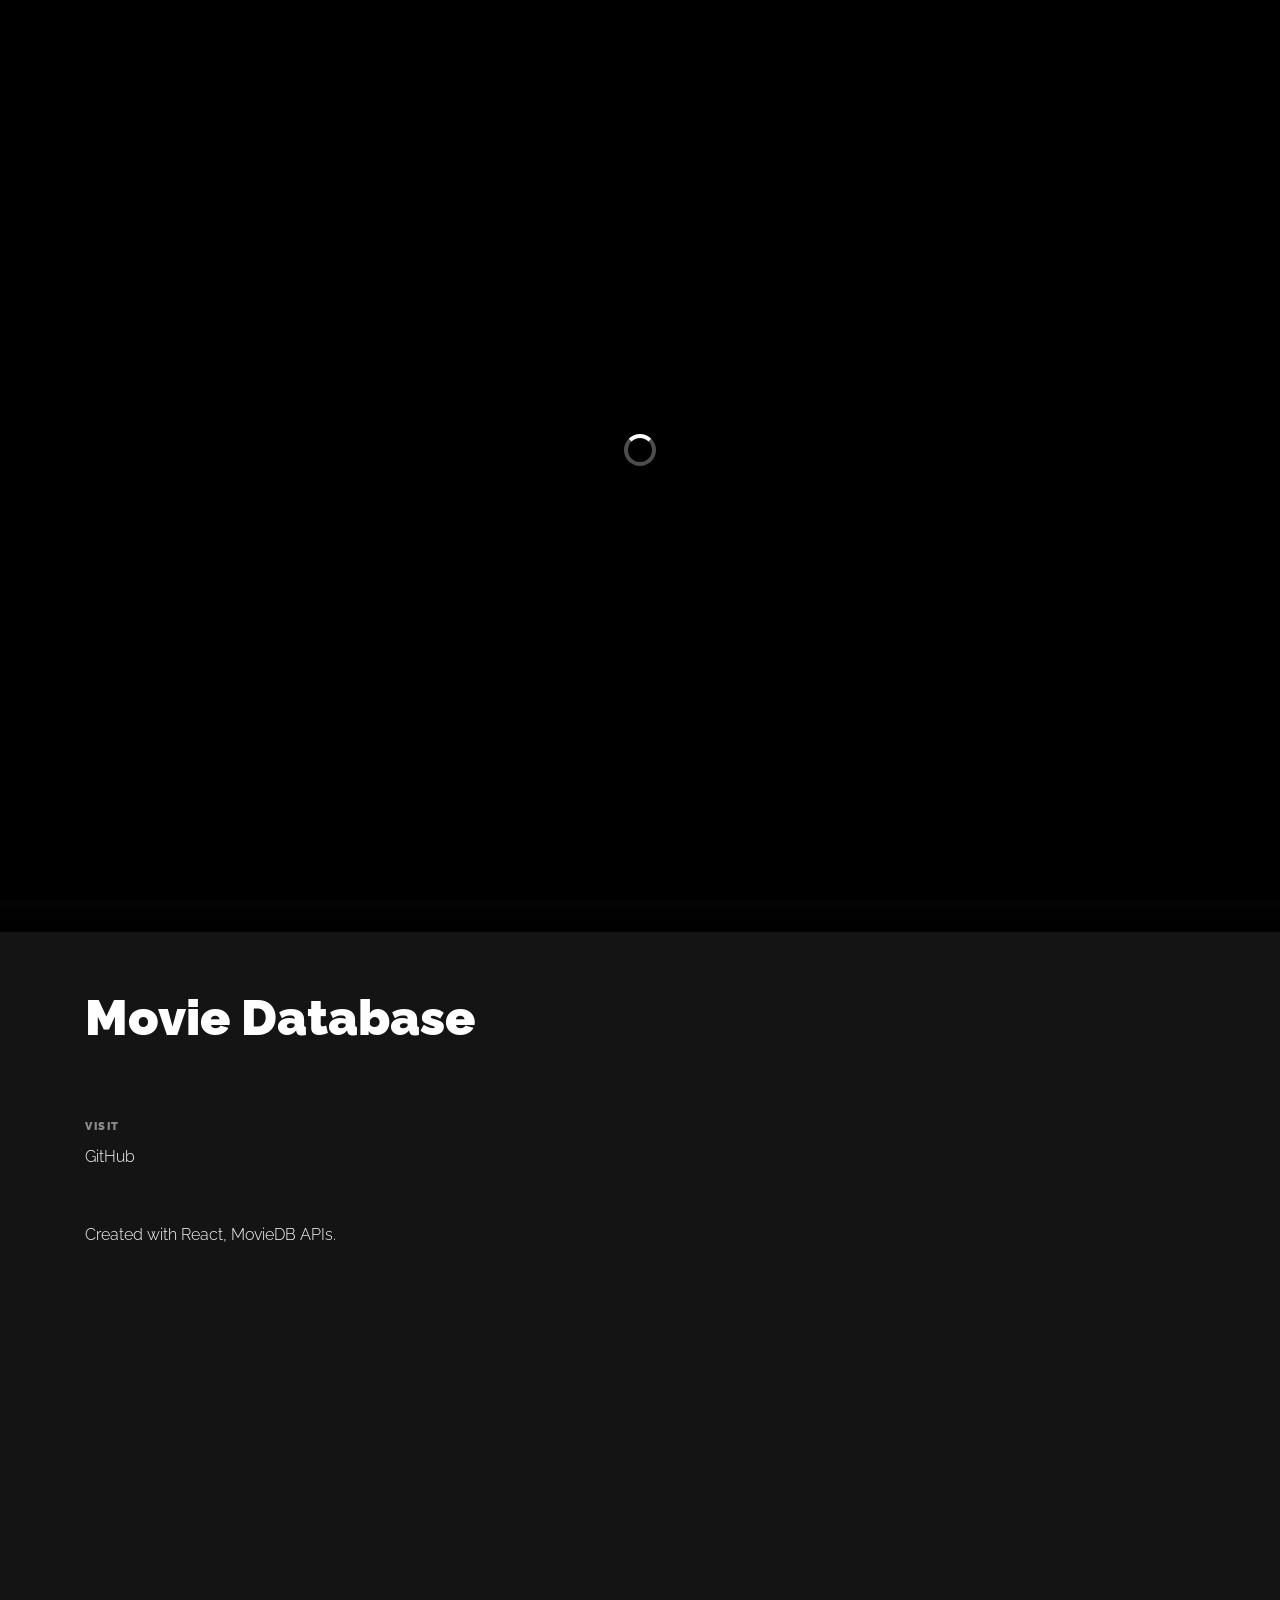
==== portfolio-single-1.html @ 12bcae2e "First commit" ====
<!DOCTYPE html>
<html lang="en">
  <head>
    <title>Portfolio</title>
    <meta charset="utf-8" />
    <meta
      name="viewport"
      content="width=device-width, initial-scale=1, shrink-to-fit=no"
    />

    <meta name="description" content=" " />
    <meta name="keywords" content="html, css, javascript, jquery" />
    <meta name="author" content="" />

    <link rel="stylesheet" href="css/vendor/icomoon/style.css" />
    <link rel="stylesheet" href="css/vendor/owl.carousel.min.css" />
    <link rel="stylesheet" href="css/vendor/aos.css" />
    <link rel="stylesheet" href="css/vendor/animate.min.css" />
    <link rel="stylesheet" href="css/vendor/bootstrap.min.css" />
    <link rel="stylesheet" href="css/vendor/jquery.fancybox.min.css" />

    <!-- Theme Style -->
    <link rel="stylesheet" href="css/style.css" />
  </head>

  <body data-spy="scroll" data-target=".site-nav-target" data-offset="200">
    <nav class="unslate_co--site-mobile-menu">
      <div class="close-wrap d-flex">
        <a href="#" class="d-flex ml-auto js-menu-toggle">
          <span class="close-label">Close</span>
          <div class="close-times">
            <span class="bar1"></span>
            <span class="bar2"></span>
          </div>
        </a>
      </div>
      <div class="site-mobile-inner"></div>
    </nav>

    <div class="unslate_co--site-wrap">
      <div class="unslate_co--site-inner">
        <nav class="unslate_co--site-nav site-nav-target">
          <div class="container">
            <div
              class="row align-items-center justify-content-between text-left"
            >
              <div class="col-md-5 text-right">
                <ul
                  class="site-nav-ul js-clone-nav text-left d-none d-lg-inline-block"
                >
                  <li class="has-children">
                    <a href="#home-section" class="nav-link">Home</a>
                  </li>
                  <li>
                    <a href="#portfolio-section" class="nav-link">Portfolio</a>
                  </li>
                </ul>
              </div>
              <div class="site-logo pos-absolute">
                <a href="index.html" class="unslate_co--site-logo"
                  >Mariam<span>.</span></a
                >
              </div>
              <div class="col-md-5 text-right text-lg-left">
                <ul
                  class="site-nav-ul js-clone-nav text-left d-none d-lg-inline-block"
                >
                  <li><a href="#about-section" class="nav-link">About</a></li>
                  <li>
                    <a href="#contact-section" class="nav-link">Contact</a>
                  </li>
                </ul>

                <ul
                  class="site-nav-ul-none-onepage text-right d-inline-block d-lg-none"
                >
                  <li><a href="#" class="js-menu-toggle">Menu</a></li>
                </ul>
              </div>
            </div>
          </div>
        </nav>
        <!-- END nav -->

        <div class="cover-v1 gradient-bottom-black jarallax">
          <div class="container">
            <div class="row align-items-center">
              <div class="col-md-10 mx-auto text-center">
                <h1 class="heading" data-aos="fade-up">Movie Database</h1>
                <h2
                  class="subheading"
                  data-aos="fade-up"
                  data-aos-delay="100"
                ></h2>
              </div>
            </div>
          </div>

          <!-- dov -->
          <a href="#portfolio-single-section" class="mouse-wrap smoothscroll">
            <span class="mouse">
              <span class="scroll"></span>
            </span>
            <span class="mouse-label">Scroll</span>
          </a>
        </div>
        <!-- END .cover-v1 -->

        <div class="container">
          <div
            class="portfolio-single-wrap unslate_co--section"
            id="portfolio-single-section"
          >
            <div class="portfolio-single-inner">
              <h2 class="heading-portfolio-single-h2">Movie Database</h2>

              <div class="row justify-content-between mb-5">
                <div class="col-12 mb-4">
                  <div class="owl-carousel single-slider">
                    <figure class="mb-4">
                      <img
                        src="images/movie-database (1).jpg"
                        alt="Image"
                        class="img-fluid"
                      />
                    </figure>
                    <figure class="mb-4">
                      <img
                        src="images/movie-database (2).jpg"
                        alt="Image"
                        class="img-fluid"
                      />
                    </figure>
                    <figure class="mb-4">
                      <img
                        src="images/movie-database (3).jpg"
                        alt="Image"
                        class="img-fluid"
                      />
                    </figure>
                    <figure class="mb-4">
                      <img
                        src="images/movie-database (4).jpg"
                        alt="Image"
                        class="img-fluid"
                      />
                    </figure>
                  </div>
                </div>
                <div class="col-12 mb-5">
                  <div class="row">
                    <div class="col-sm-6 col-md-6 col-lg-3">
                      <div class="detail-v1">
                        <span class="detail-label">Visit</span>
                        <span class="detail-val"
                          ><a
                            href="https://github.com/mariamnozadze/movie_database"
                            >GitHub</a
                          ></span
                        >
                      </div>
                    </div>
                  </div>
                </div>
                <div class="col-md-6 pr-md-5">
                  <p>Created with React, MovieDB APIs.</p>
                </div>
              </div>
            </div>
          </div>
        </div>
      </div>
    </div>

    <!-- Loader -->
    <div id="unslate_co--overlayer"></div>
    <div class="site-loader-wrap">
      <div class="site-loader"></div>
    </div>

    <script src="js/scripts-dist.js"></script>
    <script src="js/main.js"></script>
  </body>
</html>
---- css/vendor/icomoon/style.css ----
@font-face {
  font-family: 'icomoon';
  src:  url('fonts/icomoon.eot?10si43');
  src:  url('fonts/icomoon.eot?10si43#iefix') format('embedded-opentype'),
    url('fonts/icomoon.ttf?10si43') format('truetype'),
    url('fonts/icomoon.woff?10si43') format('woff'),
    url('fonts/icomoon.svg?10si43#icomoon') format('svg');
  font-weight: normal;
  font-style: normal;
}

[class^="icon-"], [class*=" icon-"] {
  /* use !important to prevent issues with browser extensions that change fonts */
  font-family: 'icomoon' !important;
  speak: none;
  font-style: normal;
  font-weight: normal;
  font-variant: normal;
  text-transform: none;
  line-height: 1;

  /* Better Font Rendering =========== */
  -webkit-font-smoothing: antialiased;
  -moz-osx-font-smoothing: grayscale;
}

.icon-asterisk:before {
  content: "\f069";
}
.icon-plus:before {
  content: "\f067";
}
.icon-question:before {
  content: "\f128";
}
.icon-minus:before {
  content: "\f068";
}
.icon-glass:before {
  content: "\f000";
}
.icon-music:before {
  content: "\f001";
}
.icon-search:before {
  content: "\f002";
}
.icon-envelope-o:before {
  content: "\f003";
}
.icon-heart:before {
  content: "\f004";
}
.icon-star:before {
  content: "\f005";
}
.icon-star-o:before {
  content: "\f006";
}
.icon-user:before {
  content: "\f007";
}
.icon-film:before {
  content: "\f008";
}
.icon-th-large:before {
  content: "\f009";
}
.icon-th:before {
  content: "\f00a";
}
.icon-th-list:before {
  content: "\f00b";
}
.icon-check:before {
  content: "\f00c";
}
.icon-close:before {
  content: "\f00d";
}
.icon-remove:before {
  content: "\f00d";
}
.icon-times:before {
  content: "\f00d";
}
.icon-search-plus:before {
  content: "\f00e";
}
.icon-search-minus:before {
  content: "\f010";
}
.icon-power-off:before {
  content: "\f011";
}
.icon-signal:before {
  content: "\f012";
}
.icon-cog:before {
  content: "\f013";
}
.icon-gear:before {
  content: "\f013";
}
.icon-trash-o:before {
  content: "\f014";
}
.icon-home:before {
  content: "\f015";
}
.icon-file-o:before {
  content: "\f016";
}
.icon-clock-o:before {
  content: "\f017";
}
.icon-road:before {
  content: "\f018";
}
.icon-download:before {
  content: "\f019";
}
.icon-arrow-circle-o-down:before {
  content: "\f01a";
}
.icon-arrow-circle-o-up:before {
  content: "\f01b";
}
.icon-inbox:before {
  content: "\f01c";
}
.icon-play-circle-o:before {
  content: "\f01d";
}
.icon-repeat:before {
  content: "\f01e";
}
.icon-rotate-right:before {
  content: "\f01e";
}
.icon-refresh:before {
  content: "\f021";
}
.icon-list-alt:before {
  content: "\f022";
}
.icon-lock:before {
  content: "\f023";
}
.icon-flag:before {
  content: "\f024";
}
.icon-headphones:before {
  content: "\f025";
}
.icon-volume-off:before {
  content: "\f026";
}
.icon-volume-down:before {
  content: "\f027";
}
.icon-volume-up:before {
  content: "\f028";
}
.icon-qrcode:before {
  content: "\f029";
}
.icon-barcode:before {
  content: "\f02a";
}
.icon-tag:before {
  content: "\f02b";
}
.icon-tags:before {
  content: "\f02c";
}
.icon-book:before {
  content: "\f02d";
}
.icon-bookmark:before {
  content: "\f02e";
}
.icon-print:before {
  content: "\f02f";
}
.icon-camera:before {
  content: "\f030";
}
.icon-font:before {
  content: "\f031";
}
.icon-bold:before {
  content: "\f032";
}
.icon-italic:before {
  content: "\f033";
}
.icon-text-height:before {
  content: "\f034";
}
.icon-text-width:before {
  content: "\f035";
}
.icon-align-left:before {
  content: "\f036";
}
.icon-align-center:before {
  content: "\f037";
}
.icon-align-right:before {
  content: "\f038";
}
.icon-align-justify:before {
  content: "\f039";
}
.icon-list:before {
  content: "\f03a";
}
.icon-dedent:before {
  content: "\f03b";
}
.icon-outdent:before {
  content: "\f03b";
}
.icon-indent:before {
  content: "\f03c";
}
.icon-video-camera:before {
  content: "\f03d";
}
.icon-image:before {
  content: "\f03e";
}
.icon-photo:before {
  content: "\f03e";
}
.icon-picture-o:before {
  content: "\f03e";
}
.icon-pencil:before {
  content: "\f040";
}
.icon-map-marker:before {
  content: "\f041";
}
.icon-adjust:before {
  content: "\f042";
}
.icon-tint:before {
  content: "\f043";
}
.icon-edit:before {
  content: "\f044";
}
.icon-pencil-square-o:before {
  content: "\f044";
}
.icon-share-square-o:before {
  content: "\f045";
}
.icon-check-square-o:before {
  content: "\f046";
}
.icon-arrows:before {
  content: "\f047";
}
.icon-step-backward:before {
  content: "\f048";
}
.icon-fast-backward:before {
  content: "\f049";
}
.icon-backward:before {
  content: "\f04a";
}
.icon-play:before {
  content: "\f04b";
}
.icon-pause:before {
  content: "\f04c";
}
.icon-stop:before {
  content: "\f04d";
}
.icon-forward:before {
  content: "\f04e";
}
.icon-fast-forward:before {
  content: "\f050";
}
.icon-step-forward:before {
  content: "\f051";
}
.icon-eject:before {
  content: "\f052";
}
.icon-chevron-left:before {
  content: "\f053";
}
.icon-chevron-right:before {
  content: "\f054";
}
.icon-plus-circle:before {
  content: "\f055";
}
.icon-minus-circle:before {
  content: "\f056";
}
.icon-times-circle:before {
  content: "\f057";
}
.icon-check-circle:before {
  content: "\f058";
}
.icon-question-circle:before {
  content: "\f059";
}
.icon-info-circle:before {
  content: "\f05a";
}
.icon-crosshairs:before {
  content: "\f05b";
}
.icon-times-circle-o:before {
  content: "\f05c";
}
.icon-check-circle-o:before {
  content: "\f05d";
}
.icon-ban:before {
  content: "\f05e";
}
.icon-arrow-left:before {
  content: "\f060";
}
.icon-arrow-right:before {
  content: "\f061";
}
.icon-arrow-up:before {
  content: "\f062";
}
.icon-arrow-down:before {
  content: "\f063";
}
.icon-mail-forward:before {
  content: "\f064";
}
.icon-share:before {
  content: "\f064";
}
.icon-expand:before {
  content: "\f065";
}
.icon-compress:before {
  content: "\f066";
}
.icon-exclamation-circle:before {
  content: "\f06a";
}
.icon-gift:before {
  content: "\f06b";
}
.icon-leaf:before {
  content: "\f06c";
}
.icon-fire:before {
  content: "\f06d";
}
.icon-eye:before {
  content: "\f06e";
}
.icon-eye-slash:before {
  content: "\f070";
}
.icon-exclamation-triangle:before {
  content: "\f071";
}
.icon-warning:before {
  content: "\f071";
}
.icon-plane:before {
  content: "\f072";
}
.icon-calendar:before {
  content: "\f073";
}
.icon-random:before {
  content: "\f074";
}
.icon-comment:before {
  content: "\f075";
}
.icon-magnet:before {
  content: "\f076";
}
.icon-chevron-up:before {
  content: "\f077";
}
.icon-chevron-down:before {
  content: "\f078";
}
.icon-retweet:before {
  content: "\f079";
}
.icon-shopping-cart:before {
  content: "\f07a";
}
.icon-folder:before {
  content: "\f07b";
}
.icon-folder-open:before {
  content: "\f07c";
}
.icon-arrows-v:before {
  content: "\f07d";
}
.icon-arrows-h:before {
  content: "\f07e";
}
.icon-bar-chart:before {
  content: "\f080";
}
.icon-bar-chart-o:before {
  content: "\f080";
}
.icon-twitter-square:before {
  content: "\f081";
}
.icon-facebook-square:before {
  content: "\f082";
}
.icon-camera-retro:before {
  content: "\f083";
}
.icon-key:before {
  content: "\f084";
}
.icon-cogs:before {
  content: "\f085";
}
.icon-gears:before {
  content: "\f085";
}
.icon-comments:before {
  content: "\f086";
}
.icon-thumbs-o-up:before {
  content: "\f087";
}
.icon-thumbs-o-down:before {
  content: "\f088";
}
.icon-star-half:before {
  content: "\f089";
}
.icon-heart-o:before {
  content: "\f08a";
}
.icon-sign-out:before {
  content: "\f08b";
}
.icon-linkedin-square:before {
  content: "\f08c";
}
.icon-thumb-tack:before {
  content: "\f08d";
}
.icon-external-link:before {
  content: "\f08e";
}
.icon-sign-in:before {
  content: "\f090";
}
.icon-trophy:before {
  content: "\f091";
}
.icon-github-square:before {
  content: "\f092";
}
.icon-upload:before {
  content: "\f093";
}
.icon-lemon-o:before {
  content: "\f094";
}
.icon-phone:before {
  content: "\f095";
}
.icon-square-o:before {
  content: "\f096";
}
.icon-bookmark-o:before {
  content: "\f097";
}
.icon-phone-square:before {
  content: "\f098";
}
.icon-twitter:before {
  content: "\f099";
}
.icon-facebook:before {
  content: "\f09a";
}
.icon-facebook-f:before {
  content: "\f09a";
}
.icon-github:before {
  content: "\f09b";
}
.icon-unlock:before {
  content: "\f09c";
}
.icon-credit-card:before {
  content: "\f09d";
}
.icon-feed:before {
  content: "\f09e";
}
.icon-rss:before {
  content: "\f09e";
}
.icon-hdd-o:before {
  content: "\f0a0";
}
.icon-bullhorn:before {
  content: "\f0a1";
}
.icon-bell-o:before {
  content: "\f0a2";
}
.icon-certificate:before {
  content: "\f0a3";
}
.icon-hand-o-right:before {
  content: "\f0a4";
}
.icon-hand-o-left:before {
  content: "\f0a5";
}
.icon-hand-o-up:before {
  content: "\f0a6";
}
.icon-hand-o-down:before {
  content: "\f0a7";
}
.icon-arrow-circle-left:before {
  content: "\f0a8";
}
.icon-arrow-circle-right:before {
  content: "\f0a9";
}
.icon-arrow-circle-up:before {
  content: "\f0aa";
}
.icon-arrow-circle-down:before {
  content: "\f0ab";
}
.icon-globe:before {
  content: "\f0ac";
}
.icon-wrench:before {
  content: "\f0ad";
}
.icon-tasks:before {
  content: "\f0ae";
}
.icon-filter:before {
  content: "\f0b0";
}
.icon-briefcase:before {
  content: "\f0b1";
}
.icon-arrows-alt:before {
  content: "\f0b2";
}
.icon-group:before {
  content: "\f0c0";
}
.icon-users:before {
  content: "\f0c0";
}
.icon-chain:before {
  content: "\f0c1";
}
.icon-link:before {
  content: "\f0c1";
}
.icon-cloud:before {
  content: "\f0c2";
}
.icon-flask:before {
  content: "\f0c3";
}
.icon-cut:before {
  content: "\f0c4";
}
.icon-scissors:before {
  content: "\f0c4";
}
.icon-copy:before {
  content: "\f0c5";
}
.icon-files-o:before {
  content: "\f0c5";
}
.icon-paperclip:before {
  content: "\f0c6";
}
.icon-floppy-o:before {
  content: "\f0c7";
}
.icon-save:before {
  content: "\f0c7";
}
.icon-square:before {
  content: "\f0c8";
}
.icon-bars:before {
  content: "\f0c9";
}
.icon-navicon:before {
  content: "\f0c9";
}
.icon-reorder:before {
  content: "\f0c9";
}
.icon-list-ul:before {
  content: "\f0ca";
}
.icon-list-ol:before {
  content: "\f0cb";
}
.icon-strikethrough:before {
  content: "\f0cc";
}
.icon-underline:before {
  content: "\f0cd";
}
.icon-table:before {
  content: "\f0ce";
}
.icon-magic:before {
  content: "\f0d0";
}
.icon-truck:before {
  content: "\f0d1";
}
.icon-pinterest:before {
  content: "\f0d2";
}
.icon-pinterest-square:before {
  content: "\f0d3";
}
.icon-google-plus-square:before {
  content: "\f0d4";
}
.icon-google-plus:before {
  content: "\f0d5";
}
.icon-money:before {
  content: "\f0d6";
}
.icon-caret-down:before {
  content: "\f0d7";
}
.icon-caret-up:before {
  content: "\f0d8";
}
.icon-caret-left:before {
  content: "\f0d9";
}
.icon-caret-right:before {
  content: "\f0da";
}
.icon-columns:before {
  content: "\f0db";
}
.icon-sort:before {
  content: "\f0dc";
}
.icon-unsorted:before {
  content: "\f0dc";
}
.icon-sort-desc:before {
  content: "\f0dd";
}
.icon-sort-down:before {
  content: "\f0dd";
}
.icon-sort-asc:before {
  content: "\f0de";
}
.icon-sort-up:before {
  content: "\f0de";
}
.icon-envelope:before {
  content: "\f0e0";
}
.icon-linkedin:before {
  content: "\f0e1";
}
.icon-rotate-left:before {
  content: "\f0e2";
}
.icon-undo:before {
  content: "\f0e2";
}
.icon-gavel:before {
  content: "\f0e3";
}
.icon-legal:before {
  content: "\f0e3";
}
.icon-dashboard:before {
  content: "\f0e4";
}
.icon-tachometer:before {
  content: "\f0e4";
}
.icon-comment-o:before {
  content: "\f0e5";
}
.icon-comments-o:before {
  content: "\f0e6";
}
.icon-bolt:before {
  content: "\f0e7";
}
.icon-flash:before {
  content: "\f0e7";
}
.icon-sitemap:before {
  content: "\f0e8";
}
.icon-umbrella:before {
  content: "\f0e9";
}
.icon-clipboard:before {
  content: "\f0ea";
}
.icon-paste:before {
  content: "\f0ea";
}
.icon-lightbulb-o:before {
  content: "\f0eb";
}
.icon-exchange:before {
  content: "\f0ec";
}
.icon-cloud-download:before {
  content: "\f0ed";
}
.icon-cloud-upload:before {
  content: "\f0ee";
}
.icon-user-md:before {
  content: "\f0f0";
}
.icon-stethoscope:before {
  content: "\f0f1";
}
.icon-suitcase:before {
  content: "\f0f2";
}
.icon-bell:before {
  content: "\f0f3";
}
.icon-coffee:before {
  content: "\f0f4";
}
.icon-cutlery:before {
  content: "\f0f5";
}
.icon-file-text-o:before {
  content: "\f0f6";
}
.icon-building-o:before {
  content: "\f0f7";
}
.icon-hospital-o:before {
  content: "\f0f8";
}
.icon-ambulance:before {
  content: "\f0f9";
}
.icon-medkit:before {
  content: "\f0fa";
}
.icon-fighter-jet:before {
  content: "\f0fb";
}
.icon-beer:before {
  content: "\f0fc";
}
.icon-h-square:before {
  content: "\f0fd";
}
.icon-plus-square:before {
  content: "\f0fe";
}
.icon-angle-double-left:before {
  content: "\f100";
}
.icon-angle-double-right:before {
  content: "\f101";
}
.icon-angle-double-up:before {
  content: "\f102";
}
.icon-angle-double-down:before {
  content: "\f103";
}
.icon-angle-left:before {
  content: "\f104";
}
.icon-angle-right:before {
  content: "\f105";
}
.icon-angle-up:before {
  content: "\f106";
}
.icon-angle-down:before {
  content: "\f107";
}
.icon-desktop:before {
  content: "\f108";
}
.icon-laptop:before {
  content: "\f109";
}
.icon-tablet:before {
  content: "\f10a";
}
.icon-mobile:before {
  content: "\f10b";
}
.icon-mobile-phone:before {
  content: "\f10b";
}
.icon-circle-o:before {
  content: "\f10c";
}
.icon-quote-left:before {
  content: "\f10d";
}
.icon-quote-right:before {
  content: "\f10e";
}
.icon-spinner:before {
  content: "\f110";
}
.icon-circle:before {
  content: "\f111";
}
.icon-mail-reply:before {
  content: "\f112";
}
.icon-reply:before {
  content: "\f112";
}
.icon-github-alt:before {
  content: "\f113";
}
.icon-folder-o:before {
  content: "\f114";
}
.icon-folder-open-o:before {
  content: "\f115";
}
.icon-smile-o:before {
  content: "\f118";
}
.icon-frown-o:before {
  content: "\f119";
}
.icon-meh-o:before {
  content: "\f11a";
}
.icon-gamepad:before {
  content: "\f11b";
}
.icon-keyboard-o:before {
  content: "\f11c";
}
.icon-flag-o:before {
  content: "\f11d";
}
.icon-flag-checkered:before {
  content: "\f11e";
}
.icon-terminal:before {
  content: "\f120";
}
.icon-code:before {
  content: "\f121";
}
.icon-mail-reply-all:before {
  content: "\f122";
}
.icon-reply-all:before {
  content: "\f122";
}
.icon-star-half-empty:before {
  content: "\f123";
}
.icon-star-half-full:before {
  content: "\f123";
}
.icon-star-half-o:before {
  content: "\f123";
}
.icon-location-arrow:before {
  content: "\f124";
}
.icon-crop:before {
  content: "\f125";
}
.icon-code-fork:before {
  content: "\f126";
}
.icon-chain-broken:before {
  content: "\f127";
}
.icon-unlink:before {
  content: "\f127";
}
.icon-info:before {
  content: "\f129";
}
.icon-exclamation:before {
  content: "\f12a";
}
.icon-superscript:before {
  content: "\f12b";
}
.icon-subscript:before {
  content: "\f12c";
}
.icon-eraser:before {
  content: "\f12d";
}
.icon-puzzle-piece:before {
  content: "\f12e";
}
.icon-microphone:before {
  content: "\f130";
}
.icon-microphone-slash:before {
  content: "\f131";
}
.icon-shield:before {
  content: "\f132";
}
.icon-calendar-o:before {
  content: "\f133";
}
.icon-fire-extinguisher:before {
  content: "\f134";
}
.icon-rocket:before {
  content: "\f135";
}
.icon-maxcdn:before {
  content: "\f136";
}
.icon-chevron-circle-left:before {
  content: "\f137";
}
.icon-chevron-circle-right:before {
  content: "\f138";
}
.icon-chevron-circle-up:before {
  content: "\f139";
}
.icon-chevron-circle-down:before {
  content: "\f13a";
}
.icon-html5:before {
  content: "\f13b";
}
.icon-css3:before {
  content: "\f13c";
}
.icon-anchor:before {
  content: "\f13d";
}
.icon-unlock-alt:before {
  content: "\f13e";
}
.icon-bullseye:before {
  content: "\f140";
}
.icon-ellipsis-h:before {
  content: "\f141";
}
.icon-ellipsis-v:before {
  content: "\f142";
}
.icon-rss-square:before {
  content: "\f143";
}
.icon-play-circle:before {
  content: "\f144";
}
.icon-ticket:before {
  content: "\f145";
}
.icon-minus-square:before {
  content: "\f146";
}
.icon-minus-square-o:before {
  content: "\f147";
}
.icon-level-up:before {
  content: "\f148";
}
.icon-level-down:before {
  content: "\f149";
}
.icon-check-square:before {
  content: "\f14a";
}
.icon-pencil-square:before {
  content: "\f14b";
}
.icon-external-link-square:before {
  content: "\f14c";
}
.icon-share-square:before {
  content: "\f14d";
}
.icon-compass:before {
  content: "\f14e";
}
.icon-caret-square-o-down:before {
  content: "\f150";
}
.icon-toggle-down:before {
  content: "\f150";
}
.icon-caret-square-o-up:before {
  content: "\f151";
}
.icon-toggle-up:before {
  content: "\f151";
}
.icon-caret-square-o-right:before {
  content: "\f152";
}
.icon-toggle-right:before {
  content: "\f152";
}
.icon-eur:before {
  content: "\f153";
}
.icon-euro:before {
  content: "\f153";
}
.icon-gbp:before {
  content: "\f154";
}
.icon-dollar:before {
  content: "\f155";
}
.icon-usd:before {
  content: "\f155";
}
.icon-inr:before {
  content: "\f156";
}
.icon-rupee:before {
  content: "\f156";
}
.icon-cny:before {
  content: "\f157";
}
.icon-jpy:before {
  content: "\f157";
}
.icon-rmb:before {
  content: "\f157";
}
.icon-yen:before {
  content: "\f157";
}
.icon-rouble:before {
  content: "\f158";
}
.icon-rub:before {
  content: "\f158";
}
.icon-ruble:before {
  content: "\f158";
}
.icon-krw:before {
  content: "\f159";
}
.icon-won:before {
  content: "\f159";
}
.icon-bitcoin:before {
  content: "\f15a";
}
.icon-btc:before {
  content: "\f15a";
}
.icon-file:before {
  content: "\f15b";
}
.icon-file-text:before {
  content: "\f15c";
}
.icon-sort-alpha-asc:before {
  content: "\f15d";
}
.icon-sort-alpha-desc:before {
  content: "\f15e";
}
.icon-sort-amount-asc:before {
  content: "\f160";
}
.icon-sort-amount-desc:before {
  content: "\f161";
}
.icon-sort-numeric-asc:before {
  content: "\f162";
}
.icon-sort-numeric-desc:before {
  content: "\f163";
}
.icon-thumbs-up:before {
  content: "\f164";
}
.icon-thumbs-down:before {
  content: "\f165";
}
.icon-youtube-square:before {
  content: "\f166";
}
.icon-youtube:before {
  content: "\f167";
}
.icon-xing:before {
  content: "\f168";
}
.icon-xing-square:before {
  content: "\f169";
}
.icon-youtube-play:before {
  content: "\f16a";
}
.icon-dropbox:before {
  content: "\f16b";
}
.icon-stack-overflow:before {
  content: "\f16c";
}
.icon-instagram:before {
  content: "\f16d";
}
.icon-flickr:before {
  content: "\f16e";
}
.icon-adn:before {
  content: "\f170";
}
.icon-bitbucket:before {
  content: "\f171";
}
.icon-bitbucket-square:before {
  content: "\f172";
}
.icon-tumblr:before {
  content: "\f173";
}
.icon-tumblr-square:before {
  content: "\f174";
}
.icon-long-arrow-down:before {
  content: "\f175";
}
.icon-long-arrow-up:before {
  content: "\f176";
}
.icon-long-arrow-left:before {
  content: "\f177";
}
.icon-long-arrow-right:before {
  content: "\f178";
}
.icon-apple:before {
  content: "\f179";
}
.icon-windows:before {
  content: "\f17a";
}
.icon-android:before {
  content: "\f17b";
}
.icon-linux:before {
  content: "\f17c";
}
.icon-dribbble:before {
  content: "\f17d";
}
.icon-skype:before {
  content: "\f17e";
}
.icon-foursquare:before {
  content: "\f180";
}
.icon-trello:before {
  content: "\f181";
}
.icon-female:before {
  content: "\f182";
}
.icon-male:before {
  content: "\f183";
}
.icon-gittip:before {
  content: "\f184";
}
.icon-gratipay:before {
  content: "\f184";
}
.icon-sun-o:before {
  content: "\f185";
}
.icon-moon-o:before {
  content: "\f186";
}
.icon-archive:before {
  content: "\f187";
}
.icon-bug:before {
  content: "\f188";
}
.icon-vk:before {
  content: "\f189";
}
.icon-weibo:before {
  content: "\f18a";
}
.icon-renren:before {
  content: "\f18b";
}
.icon-pagelines:before {
  content: "\f18c";
}
.icon-stack-exchange:before {
  content: "\f18d";
}
.icon-arrow-circle-o-right:before {
  content: "\f18e";
}
.icon-arrow-circle-o-left:before {
  content: "\f190";
}
.icon-caret-square-o-left:before {
  content: "\f191";
}
.icon-toggle-left:before {
  content: "\f191";
}
.icon-dot-circle-o:before {
  content: "\f192";
}
.icon-wheelchair:before {
  content: "\f193";
}
.icon-vimeo-square:before {
  content: "\f194";
}
.icon-try:before {
  content: "\f195";
}
.icon-turkish-lira:before {
  content: "\f195";
}
.icon-plus-square-o:before {
  content: "\f196";
}
.icon-space-shuttle:before {
  content: "\f197";
}
.icon-slack:before {
  content: "\f198";
}
.icon-envelope-square:before {
  content: "\f199";
}
.icon-wordpress:before {
  content: "\f19a";
}
.icon-openid:before {
  content: "\f19b";
}
.icon-bank:before {
  content: "\f19c";
}
.icon-institution:before {
  content: "\f19c";
}
.icon-university:before {
  content: "\f19c";
}
.icon-graduation-cap:before {
  content: "\f19d";
}
.icon-mortar-board:before {
  content: "\f19d";
}
.icon-yahoo:before {
  content: "\f19e";
}
.icon-google:before {
  content: "\f1a0";
}
.icon-reddit:before {
  content: "\f1a1";
}
.icon-reddit-square:before {
  content: "\f1a2";
}
.icon-stumbleupon-circle:before {
  content: "\f1a3";
}
.icon-stumbleupon:before {
  content: "\f1a4";
}
.icon-delicious:before {
  content: "\f1a5";
}
.icon-digg:before {
  content: "\f1a6";
}
.icon-pied-piper-pp:before {
  content: "\f1a7";
}
.icon-pied-piper-alt:before {
  content: "\f1a8";
}
.icon-drupal:before {
  content: "\f1a9";
}
.icon-joomla:before {
  content: "\f1aa";
}
.icon-language:before {
  content: "\f1ab";
}
.icon-fax:before {
  content: "\f1ac";
}
.icon-building:before {
  content: "\f1ad";
}
.icon-child:before {
  content: "\f1ae";
}
.icon-paw:before {
  content: "\f1b0";
}
.icon-spoon:before {
  content: "\f1b1";
}
.icon-cube:before {
  content: "\f1b2";
}
.icon-cubes:before {
  content: "\f1b3";
}
.icon-behance:before {
  content: "\f1b4";
}
.icon-behance-square:before {
  content: "\f1b5";
}
.icon-steam:before {
  content: "\f1b6";
}
.icon-steam-square:before {
  content: "\f1b7";
}
.icon-recycle:before {
  content: "\f1b8";
}
.icon-automobile:before {
  content: "\f1b9";
}
.icon-car:before {
  content: "\f1b9";
}
.icon-cab:before {
  content: "\f1ba";
}
.icon-taxi:before {
  content: "\f1ba";
}
.icon-tree:before {
  content: "\f1bb";
}
.icon-spotify:before {
  content: "\f1bc";
}
.icon-deviantart:before {
  content: "\f1bd";
}
.icon-soundcloud:before {
  content: "\f1be";
}
.icon-database:before {
  content: "\f1c0";
}
.icon-file-pdf-o:before {
  content: "\f1c1";
}
.icon-file-word-o:before {
  content: "\f1c2";
}
.icon-file-excel-o:before {
  content: "\f1c3";
}
.icon-file-powerpoint-o:before {
  content: "\f1c4";
}
.icon-file-image-o:before {
  content: "\f1c5";
}
.icon-file-photo-o:before {
  content: "\f1c5";
}
.icon-file-picture-o:before {
  content: "\f1c5";
}
.icon-file-archive-o:before {
  content: "\f1c6";
}
.icon-file-zip-o:before {
  content: "\f1c6";
}
.icon-file-audio-o:before {
  content: "\f1c7";
}
.icon-file-sound-o:before {
  content: "\f1c7";
}
.icon-file-movie-o:before {
  content: "\f1c8";
}
.icon-file-video-o:before {
  content: "\f1c8";
}
.icon-file-code-o:before {
  content: "\f1c9";
}
.icon-vine:before {
  content: "\f1ca";
}
.icon-codepen:before {
  content: "\f1cb";
}
.icon-jsfiddle:before {
  content: "\f1cc";
}
.icon-life-bouy:before {
  content: "\f1cd";
}
.icon-life-buoy:before {
  content: "\f1cd";
}
.icon-life-ring:before {
  content: "\f1cd";
}
.icon-life-saver:before {
  content: "\f1cd";
}
.icon-support:before {
  content: "\f1cd";
}
.icon-circle-o-notch:before {
  content: "\f1ce";
}
.icon-ra:before {
  content: "\f1d0";
}
.icon-rebel:before {
  content: "\f1d0";
}
.icon-resistance:before {
  content: "\f1d0";
}
.icon-empire:before {
  content: "\f1d1";
}
.icon-ge:before {
  content: "\f1d1";
}
.icon-git-square:before {
  content: "\f1d2";
}
.icon-git:before {
  content: "\f1d3";
}
.icon-hacker-news:before {
  content: "\f1d4";
}
.icon-y-combinator-square:before {
  content: "\f1d4";
}
.icon-yc-square:before {
  content: "\f1d4";
}
.icon-tencent-weibo:before {
  content: "\f1d5";
}
.icon-qq:before {
  content: "\f1d6";
}
.icon-wechat:before {
  content: "\f1d7";
}
.icon-weixin:before {
  content: "\f1d7";
}
.icon-paper-plane:before {
  content: "\f1d8";
}
.icon-send:before {
  content: "\f1d8";
}
.icon-paper-plane-o:before {
  content: "\f1d9";
}
.icon-send-o:before {
  content: "\f1d9";
}
.icon-history:before {
  content: "\f1da";
}
.icon-circle-thin:before {
  content: "\f1db";
}
.icon-header:before {
  content: "\f1dc";
}
.icon-paragraph:before {
  content: "\f1dd";
}
.icon-sliders:before {
  content: "\f1de";
}
.icon-share-alt:before {
  content: "\f1e0";
}
.icon-share-alt-square:before {
  content: "\f1e1";
}
.icon-bomb:before {
  content: "\f1e2";
}
.icon-futbol-o:before {
  content: "\f1e3";
}
.icon-soccer-ball-o:before {
  content: "\f1e3";
}
.icon-tty:before {
  content: "\f1e4";
}
.icon-binoculars:before {
  content: "\f1e5";
}
.icon-plug:before {
  content: "\f1e6";
}
.icon-slideshare:before {
  content: "\f1e7";
}
.icon-twitch:before {
  content: "\f1e8";
}
.icon-yelp:before {
  content: "\f1e9";
}
.icon-newspaper-o:before {
  content: "\f1ea";
}
.icon-wifi:before {
  content: "\f1eb";
}
.icon-calculator:before {
  content: "\f1ec";
}
.icon-paypal:before {
  content: "\f1ed";
}
.icon-google-wallet:before {
  content: "\f1ee";
}
.icon-cc-visa:before {
  content: "\f1f0";
}
.icon-cc-mastercard:before {
  content: "\f1f1";
}
.icon-cc-discover:before {
  content: "\f1f2";
}
.icon-cc-amex:before {
  content: "\f1f3";
}
.icon-cc-paypal:before {
  content: "\f1f4";
}
.icon-cc-stripe:before {
  content: "\f1f5";
}
.icon-bell-slash:before {
  content: "\f1f6";
}
.icon-bell-slash-o:before {
  content: "\f1f7";
}
.icon-trash:before {
  content: "\f1f8";
}
.icon-copyright:before {
  content: "\f1f9";
}
.icon-at:before {
  content: "\f1fa";
}
.icon-eyedropper:before {
  content: "\f1fb";
}
.icon-paint-brush:before {
  content: "\f1fc";
}
.icon-birthday-cake:before {
  content: "\f1fd";
}
.icon-area-chart:before {
  content: "\f1fe";
}
.icon-pie-chart:before {
  content: "\f200";
}
.icon-line-chart:before {
  content: "\f201";
}
.icon-lastfm:before {
  content: "\f202";
}
.icon-lastfm-square:before {
  content: "\f203";
}
.icon-toggle-off:before {
  content: "\f204";
}
.icon-toggle-on:before {
  content: "\f205";
}
.icon-bicycle:before {
  content: "\f206";
}
.icon-bus:before {
  content: "\f207";
}
.icon-ioxhost:before {
  content: "\f208";
}
.icon-angellist:before {
  content: "\f209";
}
.icon-cc:before {
  content: "\f20a";
}
.icon-ils:before {
  content: "\f20b";
}
.icon-shekel:before {
  content: "\f20b";
}
.icon-sheqel:before {
  content: "\f20b";
}
.icon-meanpath:before {
  content: "\f20c";
}
.icon-buysellads:before {
  content: "\f20d";
}
.icon-connectdevelop:before {
  content: "\f20e";
}
.icon-dashcube:before {
  content: "\f210";
}
.icon-forumbee:before {
  content: "\f211";
}
.icon-leanpub:before {
  content: "\f212";
}
.icon-sellsy:before {
  content: "\f213";
}
.icon-shirtsinbulk:before {
  content: "\f214";
}
.icon-simplybuilt:before {
  content: "\f215";
}
.icon-skyatlas:before {
  content: "\f216";
}
.icon-cart-plus:before {
  content: "\f217";
}
.icon-cart-arrow-down:before {
  content: "\f218";
}
.icon-diamond:before {
  content: "\f219";
}
.icon-ship:before {
  content: "\f21a";
}
.icon-user-secret:before {
  content: "\f21b";
}
.icon-motorcycle:before {
  content: "\f21c";
}
.icon-street-view:before {
  content: "\f21d";
}
.icon-heartbeat:before {
  content: "\f21e";
}
.icon-venus:before {
  content: "\f221";
}
.icon-mars:before {
  content: "\f222";
}
.icon-mercury:before {
  content: "\f223";
}
.icon-intersex:before {
  content: "\f224";
}
.icon-transgender:before {
  content: "\f224";
}
.icon-transgender-alt:before {
  content: "\f225";
}
.icon-venus-double:before {
  content: "\f226";
}
.icon-mars-double:before {
  content: "\f227";
}
.icon-venus-mars:before {
  content: "\f228";
}
.icon-mars-stroke:before {
  content: "\f229";
}
.icon-mars-stroke-v:before {
  content: "\f22a";
}
.icon-mars-stroke-h:before {
  content: "\f22b";
}
.icon-neuter:before {
  content: "\f22c";
}
.icon-genderless:before {
  content: "\f22d";
}
.icon-facebook-official:before {
  content: "\f230";
}
.icon-pinterest-p:before {
  content: "\f231";
}
.icon-whatsapp:before {
  content: "\f232";
}
.icon-server:before {
  content: "\f233";
}
.icon-user-plus:before {
  content: "\f234";
}
.icon-user-times:before {
  content: "\f235";
}
.icon-bed:before {
  content: "\f236";
}
.icon-hotel:before {
  content: "\f236";
}
.icon-viacoin:before {
  content: "\f237";
}
.icon-train:before {
  content: "\f238";
}
.icon-subway:before {
  content: "\f239";
}
.icon-medium:before {
  content: "\f23a";
}
.icon-y-combinator:before {
  content: "\f23b";
}
.icon-yc:before {
  content: "\f23b";
}
.icon-optin-monster:before {
  content: "\f23c";
}
.icon-opencart:before {
  content: "\f23d";
}
.icon-expeditedssl:before {
  content: "\f23e";
}
.icon-battery:before {
  content: "\f240";
}
.icon-battery-4:before {
  content: "\f240";
}
.icon-battery-full:before {
  content: "\f240";
}
.icon-battery-3:before {
  content: "\f241";
}
.icon-battery-three-quarters:before {
  content: "\f241";
}
.icon-battery-2:before {
  content: "\f242";
}
.icon-battery-half:before {
  content: "\f242";
}
.icon-battery-1:before {
  content: "\f243";
}
.icon-battery-quarter:before {
  content: "\f243";
}
.icon-battery-0:before {
  content: "\f244";
}
.icon-battery-empty:before {
  content: "\f244";
}
.icon-mouse-pointer:before {
  content: "\f245";
}
.icon-i-cursor:before {
  content: "\f246";
}
.icon-object-group:before {
  content: "\f247";
}
.icon-object-ungroup:before {
  content: "\f248";
}
.icon-sticky-note:before {
  content: "\f249";
}
.icon-sticky-note-o:before {
  content: "\f24a";
}
.icon-cc-jcb:before {
  content: "\f24b";
}
.icon-cc-diners-club:before {
  content: "\f24c";
}
.icon-clone:before {
  content: "\f24d";
}
.icon-balance-scale:before {
  content: "\f24e";
}
.icon-hourglass-o:before {
  content: "\f250";
}
.icon-hourglass-1:before {
  content: "\f251";
}
.icon-hourglass-start:before {
  content: "\f251";
}
.icon-hourglass-2:before {
  content: "\f252";
}
.icon-hourglass-half:before {
  content: "\f252";
}
.icon-hourglass-3:before {
  content: "\f253";
}
.icon-hourglass-end:before {
  content: "\f253";
}
.icon-hourglass:before {
  content: "\f254";
}
.icon-hand-grab-o:before {
  content: "\f255";
}
.icon-hand-rock-o:before {
  content: "\f255";
}
.icon-hand-paper-o:before {
  content: "\f256";
}
.icon-hand-stop-o:before {
  content: "\f256";
}
.icon-hand-scissors-o:before {
  content: "\f257";
}
.icon-hand-lizard-o:before {
  content: "\f258";
}
.icon-hand-spock-o:before {
  content: "\f259";
}
.icon-hand-pointer-o:before {
  content: "\f25a";
}
.icon-hand-peace-o:before {
  content: "\f25b";
}
.icon-trademark:before {
  content: "\f25c";
}
.icon-registered:before {
  content: "\f25d";
}
.icon-creative-commons:before {
  content: "\f25e";
}
.icon-gg:before {
  content: "\f260";
}
.icon-gg-circle:before {
  content: "\f261";
}
.icon-tripadvisor:before {
  content: "\f262";
}
.icon-odnoklassniki:before {
  content: "\f263";
}
.icon-odnoklassniki-square:before {
  content: "\f264";
}
.icon-get-pocket:before {
  content: "\f265";
}
.icon-wikipedia-w:before {
  content: "\f266";
}
.icon-safari:before {
  content: "\f267";
}
.icon-chrome:before {
  content: "\f268";
}
.icon-firefox:before {
  content: "\f269";
}
.icon-opera:before {
  content: "\f26a";
}
.icon-internet-explorer:before {
  content: "\f26b";
}
.icon-television:before {
  content: "\f26c";
}
.icon-tv:before {
  content: "\f26c";
}
.icon-contao:before {
  content: "\f26d";
}
.icon-500px:before {
  content: "\f26e";
}
.icon-amazon:before {
  content: "\f270";
}
.icon-calendar-plus-o:before {
  content: "\f271";
}
.icon-calendar-minus-o:before {
  content: "\f272";
}
.icon-calendar-times-o:before {
  content: "\f273";
}
.icon-calendar-check-o:before {
  content: "\f274";
}
.icon-industry:before {
  content: "\f275";
}
.icon-map-pin:before {
  content: "\f276";
}
.icon-map-signs:before {
  content: "\f277";
}
.icon-map-o:before {
  content: "\f278";
}
.icon-map:before {
  content: "\f279";
}
.icon-commenting:before {
  content: "\f27a";
}
.icon-commenting-o:before {
  content: "\f27b";
}
.icon-houzz:before {
  content: "\f27c";
}
.icon-vimeo:before {
  content: "\f27d";
}
.icon-black-tie:before {
  content: "\f27e";
}
.icon-fonticons:before {
  content: "\f280";
}
.icon-reddit-alien:before {
  content: "\f281";
}
.icon-edge:before {
  content: "\f282";
}
.icon-credit-card-alt:before {
  content: "\f283";
}
.icon-codiepie:before {
  content: "\f284";
}
.icon-modx:before {
  content: "\f285";
}
.icon-fort-awesome:before {
  content: "\f286";
}
.icon-usb:before {
  content: "\f287";
}
.icon-product-hunt:before {
  content: "\f288";
}
.icon-mixcloud:before {
  content: "\f289";
}
.icon-scribd:before {
  content: "\f28a";
}
.icon-pause-circle:before {
  content: "\f28b";
}
.icon-pause-circle-o:before {
  content: "\f28c";
}
.icon-stop-circle:before {
  content: "\f28d";
}
.icon-stop-circle-o:before {
  content: "\f28e";
}
.icon-shopping-bag:before {
  content: "\f290";
}
.icon-shopping-basket:before {
  content: "\f291";
}
.icon-hashtag:before {
  content: "\f292";
}
.icon-bluetooth:before {
  content: "\f293";
}
.icon-bluetooth-b:before {
  content: "\f294";
}
.icon-percent:before {
  content: "\f295";
}
.icon-gitlab:before {
  content: "\f296";
}
.icon-wpbeginner:before {
  content: "\f297";
}
.icon-wpforms:before {
  content: "\f298";
}
.icon-envira:before {
  content: "\f299";
}
.icon-universal-access:before {
  content: "\f29a";
}
.icon-wheelchair-alt:before {
  content: "\f29b";
}
.icon-question-circle-o:before {
  content: "\f29c";
}
.icon-blind:before {
  content: "\f29d";
}
.icon-audio-description:before {
  content: "\f29e";
}
.icon-volume-control-phone:before {
  content: "\f2a0";
}
.icon-braille:before {
  content: "\f2a1";
}
.icon-assistive-listening-systems:before {
  content: "\f2a2";
}
.icon-american-sign-language-interpreting:before {
  content: "\f2a3";
}
.icon-asl-interpreting:before {
  content: "\f2a3";
}
.icon-deaf:before {
  content: "\f2a4";
}
.icon-deafness:before {
  content: "\f2a4";
}
.icon-hard-of-hearing:before {
  content: "\f2a4";
}
.icon-glide:before {
  content: "\f2a5";
}
.icon-glide-g:before {
  content: "\f2a6";
}
.icon-sign-language:before {
  content: "\f2a7";
}
.icon-signing:before {
  content: "\f2a7";
}
.icon-low-vision:before {
  content: "\f2a8";
}
.icon-viadeo:before {
  content: "\f2a9";
}
.icon-viadeo-square:before {
  content: "\f2aa";
}
.icon-snapchat:before {
  content: "\f2ab";
}
.icon-snapchat-ghost:before {
  content: "\f2ac";
}
.icon-snapchat-square:before {
  content: "\f2ad";
}
.icon-pied-piper:before {
  content: "\f2ae";
}
.icon-first-order:before {
  content: "\f2b0";
}
.icon-yoast:before {
  content: "\f2b1";
}
.icon-themeisle:before {
  content: "\f2b2";
}
.icon-google-plus-circle:before {
  content: "\f2b3";
}
.icon-google-plus-official:before {
  content: "\f2b3";
}
.icon-fa:before {
  content: "\f2b4";
}
.icon-font-awesome:before {
  content: "\f2b4";
}
.icon-handshake-o:before {
  content: "\f2b5";
}
.icon-envelope-open:before {
  content: "\f2b6";
}
.icon-envelope-open-o:before {
  content: "\f2b7";
}
.icon-linode:before {
  content: "\f2b8";
}
.icon-address-book:before {
  content: "\f2b9";
}
.icon-address-book-o:before {
  content: "\f2ba";
}
.icon-address-card:before {
  content: "\f2bb";
}
.icon-vcard:before {
  content: "\f2bb";
}
.icon-address-card-o:before {
  content: "\f2bc";
}
.icon-vcard-o:before {
  content: "\f2bc";
}
.icon-user-circle:before {
  content: "\f2bd";
}
.icon-user-circle-o:before {
  content: "\f2be";
}
.icon-user-o:before {
  content: "\f2c0";
}
.icon-id-badge:before {
  content: "\f2c1";
}
.icon-drivers-license:before {
  content: "\f2c2";
}
.icon-id-card:before {
  content: "\f2c2";
}
.icon-drivers-license-o:before {
  content: "\f2c3";
}
.icon-id-card-o:before {
  content: "\f2c3";
}
.icon-quora:before {
  content: "\f2c4";
}
.icon-free-code-camp:before {
  content: "\f2c5";
}
.icon-telegram:before {
  content: "\f2c6";
}
.icon-thermometer:before {
  content: "\f2c7";
}
.icon-thermometer-4:before {
  content: "\f2c7";
}
.icon-thermometer-full:before {
  content: "\f2c7";
}
.icon-thermometer-3:before {
  content: "\f2c8";
}
.icon-thermometer-three-quarters:before {
  content: "\f2c8";
}
.icon-thermometer-2:before {
  content: "\f2c9";
}
.icon-thermometer-half:before {
  content: "\f2c9";
}
.icon-thermometer-1:before {
  content: "\f2ca";
}
.icon-thermometer-quarter:before {
  content: "\f2ca";
}
.icon-thermometer-0:before {
  content: "\f2cb";
}
.icon-thermometer-empty:before {
  content: "\f2cb";
}
.icon-shower:before {
  content: "\f2cc";
}
.icon-bath:before {
  content: "\f2cd";
}
.icon-bathtub:before {
  content: "\f2cd";
}
.icon-s15:before {
  content: "\f2cd";
}
.icon-podcast:before {
  content: "\f2ce";
}
.icon-window-maximize:before {
  content: "\f2d0";
}
.icon-window-minimize:before {
  content: "\f2d1";
}
.icon-window-restore:before {
  content: "\f2d2";
}
.icon-times-rectangle:before {
  content: "\f2d3";
}
.icon-window-close:before {
  content: "\f2d3";
}
.icon-times-rectangle-o:before {
  content: "\f2d4";
}
.icon-window-close-o:before {
  content: "\f2d4";
}
.icon-bandcamp:before {
  content: "\f2d5";
}
.icon-grav:before {
  content: "\f2d6";
}
.icon-etsy:before {
  content: "\f2d7";
}
.icon-imdb:before {
  content: "\f2d8";
}
.icon-ravelry:before {
  content: "\f2d9";
}
.icon-eercast:before {
  content: "\f2da";
}
.icon-microchip:before {
  content: "\f2db";
}
.icon-snowflake-o:before {
  content: "\f2dc";
}
.icon-superpowers:before {
  content: "\f2dd";
}
.icon-wpexplorer:before {
  content: "\f2de";
}
.icon-meetup:before {
  content: "\f2e0";
}
.icon-3d_rotation:before {
  content: "\e84d";
}
.icon-ac_unit:before {
  content: "\eb3b";
}
.icon-alarm:before {
  content: "\e855";
}
.icon-access_alarms:before {
  content: "\e191";
}
.icon-schedule:before {
  content: "\e8b5";
}
.icon-accessibility:before {
  content: "\e84e";
}
.icon-accessible:before {
  content: "\e914";
}
.icon-account_balance:before {
  content: "\e84f";
}
.icon-account_balance_wallet:before {
  content: "\e850";
}
.icon-account_box:before {
  content: "\e851";
}
.icon-account_circle:before {
  content: "\e853";
}
.icon-adb:before {
  content: "\e60e";
}
.icon-add:before {
  content: "\e145";
}
.icon-add_a_photo:before {
  content: "\e439";
}
.icon-alarm_add:before {
  content: "\e856";
}
.icon-add_alert:before {
  content: "\e003";
}
.icon-add_box:before {
  content: "\e146";
}
.icon-add_circle:before {
  content: "\e147";
}
.icon-control_point:before {
  content: "\e3ba";
}
.icon-add_location:before {
  content: "\e567";
}
.icon-add_shopping_cart:before {
  content: "\e854";
}
.icon-queue:before {
  content: "\e03c";
}
.icon-add_to_queue:before {
  content: "\e05c";
}
.icon-adjust2:before {
  content: "\e39e";
}
.icon-airline_seat_flat:before {
  content: "\e630";
}
.icon-airline_seat_flat_angled:before {
  content: "\e631";
}
.icon-airline_seat_individual_suite:before {
  content: "\e632";
}
.icon-airline_seat_legroom_extra:before {
  content: "\e633";
}
.icon-airline_seat_legroom_normal:before {
  content: "\e634";
}
.icon-airline_seat_legroom_reduced:before {
  content: "\e635";
}
.icon-airline_seat_recline_extra:before {
  content: "\e636";
}
.icon-airline_seat_recline_normal:before {
  content: "\e637";
}
.icon-flight:before {
  content: "\e539";
}
.icon-airplanemode_inactive:before {
  content: "\e194";
}
.icon-airplay:before {
  content: "\e055";
}
.icon-airport_shuttle:before {
  content: "\eb3c";
}
.icon-alarm_off:before {
  content: "\e857";
}
.icon-alarm_on:before {
  content: "\e858";
}
.icon-album:before {
  content: "\e019";
}
.icon-all_inclusive:before {
  content: "\eb3d";
}
.icon-all_out:before {
  content: "\e90b";
}
.icon-android2:before {
  content: "\e859";
}
.icon-announcement:before {
  content: "\e85a";
}
.icon-apps:before {
  content: "\e5c3";
}
.icon-archive2:before {
  content: "\e149";
}
.icon-arrow_back:before {
  content: "\e5c4";
}
.icon-arrow_downward:before {
  content: "\e5db";
}
.icon-arrow_drop_down:before {
  content: "\e5c5";
}
.icon-arrow_drop_down_circle:before {
  content: "\e5c6";
}
.icon-arrow_drop_up:before {
  content: "\e5c7";
}
.icon-arrow_forward:before {
  content: "\e5c8";
}
.icon-arrow_upward:before {
  content: "\e5d8";
}
.icon-art_track:before {
  content: "\e060";
}
.icon-aspect_ratio:before {
  content: "\e85b";
}
.icon-poll:before {
  content: "\e801";
}
.icon-assignment:before {
  content: "\e85d";
}
.icon-assignment_ind:before {
  content: "\e85e";
}
.icon-assignment_late:before {
  content: "\e85f";
}
.icon-assignment_return:before {
  content: "\e860";
}
.icon-assignment_returned:before {
  content: "\e861";
}
.icon-assignment_turned_in:before {
  content: "\e862";
}
.icon-assistant:before {
  content: "\e39f";
}
.icon-flag2:before {
  content: "\e153";
}
.icon-attach_file:before {
  content: "\e226";
}
.icon-attach_money:before {
  content: "\e227";
}
.icon-attachment:before {
  content: "\e2bc";
}
.icon-audiotrack:before {
  content: "\e3a1";
}
.icon-autorenew:before {
  content: "\e863";
}
.icon-av_timer:before {
  content: "\e01b";
}
.icon-backspace:before {
  content: "\e14a";
}
.icon-cloud_upload:before {
  content: "\e2c3";
}
.icon-battery_alert:before {
  content: "\e19c";
}
.icon-battery_charging_full:before {
  content: "\e1a3";
}
.icon-battery_std:before {
  content: "\e1a5";
}
.icon-battery_unknown:before {
  content: "\e1a6";
}
.icon-beach_access:before {
  content: "\eb3e";
}
.icon-beenhere:before {
  content: "\e52d";
}
.icon-block:before {
  content: "\e14b";
}
.icon-bluetooth2:before {
  content: "\e1a7";
}
.icon-bluetooth_searching:before {
  content: "\e1aa";
}
.icon-bluetooth_connected:before {
  content: "\e1a8";
}
.icon-bluetooth_disabled:before {
  content: "\e1a9";
}
.icon-blur_circular:before {
  content: "\e3a2";
}
.icon-blur_linear:before {
  content: "\e3a3";
}
.icon-blur_off:before {
  content: "\e3a4";
}
.icon-blur_on:before {
  content: "\e3a5";
}
.icon-class:before {
  content: "\e86e";
}
.icon-turned_in:before {
  content: "\e8e6";
}
.icon-turned_in_not:before {
  content: "\e8e7";
}
.icon-border_all:before {
  content: "\e228";
}
.icon-border_bottom:before {
  content: "\e229";
}
.icon-border_clear:before {
  content: "\e22a";
}
.icon-border_color:before {
  content: "\e22b";
}
.icon-border_horizontal:before {
  content: "\e22c";
}
.icon-border_inner:before {
  content: "\e22d";
}
.icon-border_left:before {
  content: "\e22e";
}
.icon-border_outer:before {
  content: "\e22f";
}
.icon-border_right:before {
  content: "\e230";
}
.icon-border_style:before {
  content: "\e231";
}
.icon-border_top:before {
  content: "\e232";
}
.icon-border_vertical:before {
  content: "\e233";
}
.icon-branding_watermark:before {
  content: "\e06b";
}
.icon-brightness_1:before {
  content: "\e3a6";
}
.icon-brightness_2:before {
  content: "\e3a7";
}
.icon-brightness_3:before {
  content: "\e3a8";
}
.icon-brightness_4:before {
  content: "\e3a9";
}
.icon-brightness_low:before {
  content: "\e1ad";
}
.icon-brightness_medium:before {
  content: "\e1ae";
}
.icon-brightness_high:before {
  content: "\e1ac";
}
.icon-brightness_auto:before {
  content: "\e1ab";
}
.icon-broken_image:before {
  content: "\e3ad";
}
.icon-brush:before {
  content: "\e3ae";
}
.icon-bubble_chart:before {
  content: "\e6dd";
}
.icon-bug_report:before {
  content: "\e868";
}
.icon-build:before {
  content: "\e869";
}
.icon-burst_mode:before {
  content: "\e43c";
}
.icon-domain:before {
  content: "\e7ee";
}
.icon-business_center:before {
  content: "\eb3f";
}
.icon-cached:before {
  content: "\e86a";
}
.icon-cake:before {
  content: "\e7e9";
}
.icon-phone2:before {
  content: "\e0cd";
}
.icon-call_end:before {
  content: "\e0b1";
}
.icon-call_made:before {
  content: "\e0b2";
}
.icon-merge_type:before {
  content: "\e252";
}
.icon-call_missed:before {
  content: "\e0b4";
}
.icon-call_missed_outgoing:before {
  content: "\e0e4";
}
.icon-call_received:before {
  content: "\e0b5";
}
.icon-call_split:before {
  content: "\e0b6";
}
.icon-call_to_action:before {
  content: "\e06c";
}
.icon-camera2:before {
  content: "\e3af";
}
.icon-photo_camera:before {
  content: "\e412";
}
.icon-camera_enhance:before {
  content: "\e8fc";
}
.icon-camera_front:before {
  content: "\e3b1";
}
.icon-camera_rear:before {
  content: "\e3b2";
}
.icon-camera_roll:before {
  content: "\e3b3";
}
.icon-cancel:before {
  content: "\e5c9";
}
.icon-redeem:before {
  content: "\e8b1";
}
.icon-card_membership:before {
  content: "\e8f7";
}
.icon-card_travel:before {
  content: "\e8f8";
}
.icon-casino:before {
  content: "\eb40";
}
.icon-cast:before {
  content: "\e307";
}
.icon-cast_connected:before {
  content: "\e308";
}
.icon-center_focus_strong:before {
  content: "\e3b4";
}
.icon-center_focus_weak:before {
  content: "\e3b5";
}
.icon-change_history:before {
  content: "\e86b";
}
.icon-chat:before {
  content: "\e0b7";
}
.icon-chat_bubble:before {
  content: "\e0ca";
}
.icon-chat_bubble_outline:before {
  content: "\e0cb";
}
.icon-check2:before {
  content: "\e5ca";
}
.icon-check_box:before {
  content: "\e834";
}
.icon-check_box_outline_blank:before {
  content: "\e835";
}
.icon-check_circle:before {
  content: "\e86c";
}
.icon-navigate_before:before {
  content: "\e408";
}
.icon-navigate_next:before {
  content: "\e409";
}
.icon-child_care:before {
  content: "\eb41";
}
.icon-child_friendly:before {
  content: "\eb42";
}
.icon-chrome_reader_mode:before {
  content: "\e86d";
}
.icon-close2:before {
  content: "\e5cd";
}
.icon-clear_all:before {
  content: "\e0b8";
}
.icon-closed_caption:before {
  content: "\e01c";
}
.icon-wb_cloudy:before {
  content: "\e42d";
}
.icon-cloud_circle:before {
  content: "\e2be";
}
.icon-cloud_done:before {
  content: "\e2bf";
}
.icon-cloud_download:before {
  content: "\e2c0";
}
.icon-cloud_off:before {
  content: "\e2c1";
}
.icon-cloud_queue:before {
  content: "\e2c2";
}
.icon-code2:before {
  content: "\e86f";
}
.icon-photo_library:before {
  content: "\e413";
}
.icon-collections_bookmark:before {
  content: "\e431";
}
.icon-palette:before {
  content: "\e40a";
}
.icon-colorize:before {
  content: "\e3b8";
}
.icon-comment2:before {
  content: "\e0b9";
}
.icon-compare:before {
  content: "\e3b9";
}
.icon-compare_arrows:before {
  content: "\e915";
}
.icon-laptop2:before {
  content: "\e31e";
}
.icon-confirmation_number:before {
  content: "\e638";
}
.icon-contact_mail:before {
  content: "\e0d0";
}
.icon-contact_phone:before {
  content: "\e0cf";
}
.icon-contacts:before {
  content: "\e0ba";
}
.icon-content_copy:before {
  content: "\e14d";
}
.icon-content_cut:before {
  content: "\e14e";
}
.icon-content_paste:before {
  content: "\e14f";
}
.icon-control_point_duplicate:before {
  content: "\e3bb";
}
.icon-copyright2:before {
  content: "\e90c";
}
.icon-mode_edit:before {
  content: "\e254";
}
.icon-create_new_folder:before {
  content: "\e2cc";
}
.icon-payment:before {
  content: "\e8a1";
}
.icon-crop2:before {
  content: "\e3be";
}
.icon-crop_16_9:before {
  content: "\e3bc";
}
.icon-crop_3_2:before {
  content: "\e3bd";
}
.icon-crop_landscape:before {
  content: "\e3c3";
}
.icon-crop_7_5:before {
  content: "\e3c0";
}
.icon-crop_din:before {
  content: "\e3c1";
}
.icon-crop_free:before {
  content: "\e3c2";
}
.icon-crop_original:before {
  content: "\e3c4";
}
.icon-crop_portrait:before {
  content: "\e3c5";
}
.icon-crop_rotate:before {
  content: "\e437";
}
.icon-crop_square:before {
  content: "\e3c6";
}
.icon-dashboard2:before {
  content: "\e871";
}
.icon-data_usage:before {
  content: "\e1af";
}
.icon-date_range:before {
  content: "\e916";
}
.icon-dehaze:before {
  content: "\e3c7";
}
.icon-delete:before {
  content: "\e872";
}
.icon-delete_forever:before {
  content: "\e92b";
}
.icon-delete_sweep:before {
  content: "\e16c";
}
.icon-description:before {
  content: "\e873";
}
.icon-desktop_mac:before {
  content: "\e30b";
}
.icon-desktop_windows:before {
  content: "\e30c";
}
.icon-details:before {
  content: "\e3c8";
}
.icon-developer_board:before {
  content: "\e30d";
}
.icon-developer_mode:before {
  content: "\e1b0";
}
.icon-device_hub:before {
  content: "\e335";
}
.icon-phonelink:before {
  content: "\e326";
}
.icon-devices_other:before {
  content: "\e337";
}
.icon-dialer_sip:before {
  content: "\e0bb";
}
.icon-dialpad:before {
  content: "\e0bc";
}
.icon-directions:before {
  content: "\e52e";
}
.icon-directions_bike:before {
  content: "\e52f";
}
.icon-directions_boat:before {
  content: "\e532";
}
.icon-directions_bus:before {
  content: "\e530";
}
.icon-directions_car:before {
  content: "\e531";
}
.icon-directions_railway:before {
  content: "\e534";
}
.icon-directions_run:before {
  content: "\e566";
}
.icon-directions_transit:before {
  content: "\e535";
}
.icon-directions_walk:before {
  content: "\e536";
}
.icon-disc_full:before {
  content: "\e610";
}
.icon-dns:before {
  content: "\e875";
}
.icon-not_interested:before {
  content: "\e033";
}
.icon-do_not_disturb_alt:before {
  content: "\e611";
}
.icon-do_not_disturb_off:before {
  content: "\e643";
}
.icon-remove_circle:before {
  content: "\e15c";
}
.icon-dock:before {
  content: "\e30e";
}
.icon-done:before {
  content: "\e876";
}
.icon-done_all:before {
  content: "\e877";
}
.icon-donut_large:before {
  content: "\e917";
}
.icon-donut_small:before {
  content: "\e918";
}
.icon-drafts:before {
  content: "\e151";
}
.icon-drag_handle:before {
  content: "\e25d";
}
.icon-time_to_leave:before {
  content: "\e62c";
}
.icon-dvr:before {
  content: "\e1b2";
}
.icon-edit_location:before {
  content: "\e568";
}
.icon-eject2:before {
  content: "\e8fb";
}
.icon-markunread:before {
  content: "\e159";
}
.icon-enhanced_encryption:before {
  content: "\e63f";
}
.icon-equalizer:before {
  content: "\e01d";
}
.icon-error:before {
  content: "\e000";
}
.icon-error_outline:before {
  content: "\e001";
}
.icon-euro_symbol:before {
  content: "\e926";
}
.icon-ev_station:before {
  content: "\e56d";
}
.icon-insert_invitation:before {
  content: "\e24f";
}
.icon-event_available:before {
  content: "\e614";
}
.icon-event_busy:before {
  content: "\e615";
}
.icon-event_note:before {
  content: "\e616";
}
.icon-event_seat:before {
  content: "\e903";
}
.icon-exit_to_app:before {
  content: "\e879";
}
.icon-expand_less:before {
  content: "\e5ce";
}
.icon-expand_more:before {
  content: "\e5cf";
}
.icon-explicit:before {
  content: "\e01e";
}
.icon-explore:before {
  content: "\e87a";
}
.icon-exposure:before {
  content: "\e3ca";
}
.icon-exposure_neg_1:before {
  content: "\e3cb";
}
.icon-exposure_neg_2:before {
  content: "\e3cc";
}
.icon-exposure_plus_1:before {
  content: "\e3cd";
}
.icon-exposure_plus_2:before {
  content: "\e3ce";
}
.icon-exposure_zero:before {
  content: "\e3cf";
}
.icon-extension:before {
  content: "\e87b";
}
.icon-face:before {
  content: "\e87c";
}
.icon-fast_forward:before {
  content: "\e01f";
}
.icon-fast_rewind:before {
  content: "\e020";
}
.icon-favorite:before {
  content: "\e87d";
}
.icon-favorite_border:before {
  content: "\e87e";
}
.icon-featured_play_list:before {
  content: "\e06d";
}
.icon-featured_video:before {
  content: "\e06e";
}
.icon-sms_failed:before {
  content: "\e626";
}
.icon-fiber_dvr:before {
  content: "\e05d";
}
.icon-fiber_manual_record:before {
  content: "\e061";
}
.icon-fiber_new:before {
  content: "\e05e";
}
.icon-fiber_pin:before {
  content: "\e06a";
}
.icon-fiber_smart_record:before {
  content: "\e062";
}
.icon-get_app:before {
  content: "\e884";
}
.icon-file_upload:before {
  content: "\e2c6";
}
.icon-filter2:before {
  content: "\e3d3";
}
.icon-filter_1:before {
  content: "\e3d0";
}
.icon-filter_2:before {
  content: "\e3d1";
}
.icon-filter_3:before {
  content: "\e3d2";
}
.icon-filter_4:before {
  content: "\e3d4";
}
.icon-filter_5:before {
  content: "\e3d5";
}
.icon-filter_6:before {
  content: "\e3d6";
}
.icon-filter_7:before {
  content: "\e3d7";
}
.icon-filter_8:before {
  content: "\e3d8";
}
.icon-filter_9:before {
  content: "\e3d9";
}
.icon-filter_9_plus:before {
  content: "\e3da";
}
.icon-filter_b_and_w:before {
  content: "\e3db";
}
.icon-filter_center_focus:before {
  content: "\e3dc";
}
.icon-filter_drama:before {
  content: "\e3dd";
}
.icon-filter_frames:before {
  content: "\e3de";
}
.icon-terrain:before {
  content: "\e564";
}
.icon-filter_list:before {
  content: "\e152";
}
.icon-filter_none:before {
  content: "\e3e0";
}
.icon-filter_tilt_shift:before {
  content: "\e3e2";
}
.icon-filter_vintage:before {
  content: "\e3e3";
}
.icon-find_in_page:before {
  content: "\e880";
}
.icon-find_replace:before {
  content: "\e881";
}
.icon-fingerprint:before {
  content: "\e90d";
}
.icon-first_page:before {
  content: "\e5dc";
}
.icon-fitness_center:before {
  content: "\eb43";
}
.icon-flare:before {
  content: "\e3e4";
}
.icon-flash_auto:before {
  content: "\e3e5";
}
.icon-flash_off:before {
  content: "\e3e6";
}
.icon-flash_on:before {
  content: "\e3e7";
}
.icon-flight_land:before {
  content: "\e904";
}
.icon-flight_takeoff:before {
  content: "\e905";
}
.icon-flip:before {
  content: "\e3e8";
}
.icon-flip_to_back:before {
  content: "\e882";
}
.icon-flip_to_front:before {
  content: "\e883";
}
.icon-folder2:before {
  content: "\e2c7";
}
.icon-folder_open:before {
  content: "\e2c8";
}
.icon-folder_shared:before {
  content: "\e2c9";
}
.icon-folder_special:before {
  content: "\e617";
}
.icon-font_download:before {
  content: "\e167";
}
.icon-format_align_center:before {
  content: "\e234";
}
.icon-format_align_justify:before {
  content: "\e235";
}
.icon-format_align_left:before {
  content: "\e236";
}
.icon-format_align_right:before {
  content: "\e237";
}
.icon-format_bold:before {
  content: "\e238";
}
.icon-format_clear:before {
  content: "\e239";
}
.icon-format_color_fill:before {
  content: "\e23a";
}
.icon-format_color_reset:before {
  content: "\e23b";
}
.icon-format_color_text:before {
  content: "\e23c";
}
.icon-format_indent_decrease:before {
  content: "\e23d";
}
.icon-format_indent_increase:before {
  content: "\e23e";
}
.icon-format_italic:before {
  content: "\e23f";
}
.icon-format_line_spacing:before {
  content: "\e240";
}
.icon-format_list_bulleted:before {
  content: "\e241";
}
.icon-format_list_numbered:before {
  content: "\e242";
}
.icon-format_paint:before {
  content: "\e243";
}
.icon-format_quote:before {
  content: "\e244";
}
.icon-format_shapes:before {
  content: "\e25e";
}
.icon-format_size:before {
  content: "\e245";
}
.icon-format_strikethrough:before {
  content: "\e246";
}
.icon-format_textdirection_l_to_r:before {
  content: "\e247";
}
.icon-format_textdirection_r_to_l:before {
  content: "\e248";
}
.icon-format_underlined:before {
  content: "\e249";
}
.icon-question_answer:before {
  content: "\e8af";
}
.icon-forward2:before {
  content: "\e154";
}
.icon-forward_10:before {
  content: "\e056";
}
.icon-forward_30:before {
  content: "\e057";
}
.icon-forward_5:before {
  content: "\e058";
}
.icon-free_breakfast:before {
  content: "\eb44";
}
.icon-fullscreen:before {
  content: "\e5d0";
}
.icon-fullscreen_exit:before {
  content: "\e5d1";
}
.icon-functions:before {
  content: "\e24a";
}
.icon-g_translate:before {
  content: "\e927";
}
.icon-games:before {
  content: "\e021";
}
.icon-gavel2:before {
  content: "\e90e";
}
.icon-gesture:before {
  content: "\e155";
}
.icon-gif:before {
  content: "\e908";
}
.icon-goat:before {
  content: "\e900";
}
.icon-golf_course:before {
  content: "\eb45";
}
.icon-my_location:before {
  content: "\e55c";
}
.icon-location_searching:before {
  content: "\e1b7";
}
.icon-location_disabled:before {
  content: "\e1b6";
}
.icon-star2:before {
  content: "\e838";
}
.icon-gradient:before {
  content: "\e3e9";
}
.icon-grain:before {
  content: "\e3ea";
}
.icon-graphic_eq:before {
  content: "\e1b8";
}
.icon-grid_off:before {
  content: "\e3eb";
}
.icon-grid_on:before {
  content: "\e3ec";
}
.icon-people:before {
  content: "\e7fb";
}
.icon-group_add:before {
  content: "\e7f0";
}
.icon-group_work:before {
  content: "\e886";
}
.icon-hd:before {
  content: "\e052";
}
.icon-hdr_off:before {
  content: "\e3ed";
}
.icon-hdr_on:before {
  content: "\e3ee";
}
.icon-hdr_strong:before {
  content: "\e3f1";
}
.icon-hdr_weak:before {
  content: "\e3f2";
}
.icon-headset:before {
  content: "\e310";
}
.icon-headset_mic:before {
  content: "\e311";
}
.icon-healing:before {
  content: "\e3f3";
}
.icon-hearing:before {
  content: "\e023";
}
.icon-help:before {
  content: "\e887";
}
.icon-help_outline:before {
  content: "\e8fd";
}
.icon-high_quality:before {
  content: "\e024";
}
.icon-highlight:before {
  content: "\e25f";
}
.icon-highlight_off:before {
  content: "\e888";
}
.icon-restore:before {
  content: "\e8b3";
}
.icon-home2:before {
  content: "\e88a";
}
.icon-hot_tub:before {
  content: "\eb46";
}
.icon-local_hotel:before {
  content: "\e549";
}
.icon-hourglass_empty:before {
  content: "\e88b";
}
.icon-hourglass_full:before {
  content: "\e88c";
}
.icon-http:before {
  content: "\e902";
}
.icon-lock2:before {
  content: "\e897";
}
.icon-photo2:before {
  content: "\e410";
}
.icon-image_aspect_ratio:before {
  content: "\e3f5";
}
.icon-import_contacts:before {
  content: "\e0e0";
}
.icon-import_export:before {
  content: "\e0c3";
}
.icon-important_devices:before {
  content: "\e912";
}
.icon-inbox2:before {
  content: "\e156";
}
.icon-indeterminate_check_box:before {
  content: "\e909";
}
.icon-info2:before {
  content: "\e88e";
}
.icon-info_outline:before {
  content: "\e88f";
}
.icon-input:before {
  content: "\e890";
}
.icon-insert_comment:before {
  content: "\e24c";
}
.icon-insert_drive_file:before {
  content: "\e24d";
}
.icon-tag_faces:before {
  content: "\e420";
}
.icon-link2:before {
  content: "\e157";
}
.icon-invert_colors:before {
  content: "\e891";
}
.icon-invert_colors_off:before {
  content: "\e0c4";
}
.icon-iso:before {
  content: "\e3f6";
}
.icon-keyboard:before {
  content: "\e312";
}
.icon-keyboard_arrow_down:before {
  content: "\e313";
}
.icon-keyboard_arrow_left:before {
  content: "\e314";
}
.icon-keyboard_arrow_right:before {
  content: "\e315";
}
.icon-keyboard_arrow_up:before {
  content: "\e316";
}
.icon-keyboard_backspace:before {
  content: "\e317";
}
.icon-keyboard_capslock:before {
  content: "\e318";
}
.icon-keyboard_hide:before {
  content: "\e31a";
}
.icon-keyboard_return:before {
  content: "\e31b";
}
.icon-keyboard_tab:before {
  content: "\e31c";
}
.icon-keyboard_voice:before {
  content: "\e31d";
}
.icon-kitchen:before {
  content: "\eb47";
}
.icon-label:before {
  content: "\e892";
}
.icon-label_outline:before {
  content: "\e893";
}
.icon-language2:before {
  content: "\e894";
}
.icon-laptop_chromebook:before {
  content: "\e31f";
}
.icon-laptop_mac:before {
  content: "\e320";
}
.icon-laptop_windows:before {
  content: "\e321";
}
.icon-last_page:before {
  content: "\e5dd";
}
.icon-open_in_new:before {
  content: "\e89e";
}
.icon-layers:before {
  content: "\e53b";
}
.icon-layers_clear:before {
  content: "\e53c";
}
.icon-leak_add:before {
  content: "\e3f8";
}
.icon-leak_remove:before {
  content: "\e3f9";
}
.icon-lens:before {
  content: "\e3fa";
}
.icon-library_books:before {
  content: "\e02f";
}
.icon-library_music:before {
  content: "\e030";
}
.icon-lightbulb_outline:before {
  content: "\e90f";
}
.icon-line_style:before {
  content: "\e919";
}
.icon-line_weight:before {
  content: "\e91a";
}
.icon-linear_scale:before {
  content: "\e260";
}
.icon-linked_camera:before {
  content: "\e438";
}
.icon-list2:before {
  content: "\e896";
}
.icon-live_help:before {
  content: "\e0c6";
}
.icon-live_tv:before {
  content: "\e639";
}
.icon-local_play:before {
  content: "\e553";
}
.icon-local_airport:before {
  content: "\e53d";
}
.icon-local_atm:before {
  content: "\e53e";
}
.icon-local_bar:before {
  content: "\e540";
}
.icon-local_cafe:before {
  content: "\e541";
}
.icon-local_car_wash:before {
  content: "\e542";
}
.icon-local_convenience_store:before {
  content: "\e543";
}
.icon-restaurant_menu:before {
  content: "\e561";
}
.icon-local_drink:before {
  content: "\e544";
}
.icon-local_florist:before {
  content: "\e545";
}
.icon-local_gas_station:before {
  content: "\e546";
}
.icon-shopping_cart:before {
  content: "\e8cc";
}
.icon-local_hospital:before {
  content: "\e548";
}
.icon-local_laundry_service:before {
  content: "\e54a";
}
.icon-local_library:before {
  content: "\e54b";
}
.icon-local_mall:before {
  content: "\e54c";
}
.icon-theaters:before {
  content: "\e8da";
}
.icon-local_offer:before {
  content: "\e54e";
}
.icon-local_parking:before {
  content: "\e54f";
}
.icon-local_pharmacy:before {
  content: "\e550";
}
.icon-local_pizza:before {
  content: "\e552";
}
.icon-print2:before {
  content: "\e8ad";
}
.icon-local_shipping:before {
  content: "\e558";
}
.icon-local_taxi:before {
  content: "\e559";
}
.icon-location_city:before {
  content: "\e7f1";
}
.icon-location_off:before {
  content: "\e0c7";
}
.icon-room:before {
  content: "\e8b4";
}
.icon-lock_open:before {
  content: "\e898";
}
.icon-lock_outline:before {
  content: "\e899";
}
.icon-looks:before {
  content: "\e3fc";
}
.icon-looks_3:before {
  content: "\e3fb";
}
.icon-looks_4:before {
  content: "\e3fd";
}
.icon-looks_5:before {
  content: "\e3fe";
}
.icon-looks_6:before {
  content: "\e3ff";
}
.icon-looks_one:before {
  content: "\e400";
}
.icon-looks_two:before {
  content: "\e401";
}
.icon-sync:before {
  content: "\e627";
}
.icon-loupe:before {
  content: "\e402";
}
.icon-low_priority:before {
  content: "\e16d";
}
.icon-loyalty:before {
  content: "\e89a";
}
.icon-mail_outline:before {
  content: "\e0e1";
}
.icon-map2:before {
  content: "\e55b";
}
.icon-markunread_mailbox:before {
  content: "\e89b";
}
.icon-memory:before {
  content: "\e322";
}
.icon-menu:before {
  content: "\e5d2";
}
.icon-message:before {
  content: "\e0c9";
}
.icon-mic:before {
  content: "\e029";
}
.icon-mic_none:before {
  content: "\e02a";
}
.icon-mic_off:before {
  content: "\e02b";
}
.icon-mms:before {
  content: "\e618";
}
.icon-mode_comment:before {
  content: "\e253";
}
.icon-monetization_on:before {
  content: "\e263";
}
.icon-money_off:before {
  content: "\e25c";
}
.icon-monochrome_photos:before {
  content: "\e403";
}
.icon-mood_bad:before {
  content: "\e7f3";
}
.icon-more:before {
  content: "\e619";
}
.icon-more_horiz:before {
  content: "\e5d3";
}
.icon-more_vert:before {
  content: "\e5d4";
}
.icon-motorcycle2:before {
  content: "\e91b";
}
.icon-mouse:before {
  content: "\e323";
}
.icon-move_to_inbox:before {
  content: "\e168";
}
.icon-movie_creation:before {
  content: "\e404";
}
.icon-movie_filter:before {
  content: "\e43a";
}
.icon-multiline_chart:before {
  content: "\e6df";
}
.icon-music_note:before {
  content: "\e405";
}
.icon-music_video:before {
  content: "\e063";
}
.icon-nature:before {
  content: "\e406";
}
.icon-nature_people:before {
  content: "\e407";
}
.icon-navigation:before {
  content: "\e55d";
}
.icon-near_me:before {
  content: "\e569";
}
.icon-network_cell:before {
  content: "\e1b9";
}
.icon-network_check:before {
  content: "\e640";
}
.icon-network_locked:before {
  content: "\e61a";
}
.icon-network_wifi:before {
  content: "\e1ba";
}
.icon-new_releases:before {
  content: "\e031";
}
.icon-next_week:before {
  content: "\e16a";
}
.icon-nfc:before {
  content: "\e1bb";
}
.icon-no_encryption:before {
  content: "\e641";
}
.icon-signal_cellular_no_sim:before {
  content: "\e1ce";
}
.icon-note:before {
  content: "\e06f";
}
.icon-note_add:before {
  content: "\e89c";
}
.icon-notifications:before {
  content: "\e7f4";
}
.icon-notifications_active:before {
  content: "\e7f7";
}
.icon-notifications_none:before {
  content: "\e7f5";
}
.icon-notifications_off:before {
  content: "\e7f6";
}
.icon-notifications_paused:before {
  content: "\e7f8";
}
.icon-offline_pin:before {
  content: "\e90a";
}
.icon-ondemand_video:before {
  content: "\e63a";
}
.icon-opacity:before {
  content: "\e91c";
}
.icon-open_in_browser:before {
  content: "\e89d";
}
.icon-open_with:before {
  content: "\e89f";
}
.icon-pages:before {
  content: "\e7f9";
}
.icon-pageview:before {
  content: "\e8a0";
}
.icon-pan_tool:before {
  content: "\e925";
}
.icon-panorama:before {
  content: "\e40b";
}
.icon-radio_button_unchecked:before {
  content: "\e836";
}
.icon-panorama_horizontal:before {
  content: "\e40d";
}
.icon-panorama_vertical:before {
  content: "\e40e";
}
.icon-panorama_wide_angle:before {
  content: "\e40f";
}
.icon-party_mode:before {
  content: "\e7fa";
}
.icon-pause2:before {
  content: "\e034";
}
.icon-pause_circle_filled:before {
  content: "\e035";
}
.icon-pause_circle_outline:before {
  content: "\e036";
}
.icon-people_outline:before {
  content: "\e7fc";
}
.icon-perm_camera_mic:before {
  content: "\e8a2";
}
.icon-perm_contact_calendar:before {
  content: "\e8a3";
}
.icon-perm_data_setting:before {
  content: "\e8a4";
}
.icon-perm_device_information:before {
  content: "\e8a5";
}
.icon-person_outline:before {
  content: "\e7ff";
}
.icon-perm_media:before {
  content: "\e8a7";
}
.icon-perm_phone_msg:before {
  content: "\e8a8";
}
.icon-perm_scan_wifi:before {
  content: "\e8a9";
}
.icon-person:before {
  content: "\e7fd";
}
.icon-person_add:before {
  content: "\e7fe";
}
.icon-person_pin:before {
  content: "\e55a";
}
.icon-person_pin_circle:before {
  content: "\e56a";
}
.icon-personal_video:before {
  content: "\e63b";
}
.icon-pets:before {
  content: "\e91d";
}
.icon-phone_android:before {
  content: "\e324";
}
.icon-phone_bluetooth_speaker:before {
  content: "\e61b";
}
.icon-phone_forwarded:before {
  content: "\e61c";
}
.icon-phone_in_talk:before {
  content: "\e61d";
}
.icon-phone_iphone:before {
  content: "\e325";
}
.icon-phone_locked:before {
  content: "\e61e";
}
.icon-phone_missed:before {
  content: "\e61f";
}
.icon-phone_paused:before {
  content: "\e620";
}
.icon-phonelink_erase:before {
  content: "\e0db";
}
.icon-phonelink_lock:before {
  content: "\e0dc";
}
.icon-phonelink_off:before {
  content: "\e327";
}
.icon-phonelink_ring:before {
  content: "\e0dd";
}
.icon-phonelink_setup:before {
  content: "\e0de";
}
.icon-photo_album:before {
  content: "\e411";
}
.icon-photo_filter:before {
  content: "\e43b";
}
.icon-photo_size_select_actual:before {
  content: "\e432";
}
.icon-photo_size_select_large:before {
  content: "\e433";
}
.icon-photo_size_select_small:before {
  content: "\e434";
}
.icon-picture_as_pdf:before {
  content: "\e415";
}
.icon-picture_in_picture:before {
  content: "\e8aa";
}
.icon-picture_in_picture_alt:before {
  content: "\e911";
}
.icon-pie_chart:before {
  content: "\e6c4";
}
.icon-pie_chart_outlined:before {
  content: "\e6c5";
}
.icon-pin_drop:before {
  content: "\e55e";
}
.icon-play_arrow:before {
  content: "\e037";
}
.icon-play_circle_filled:before {
  content: "\e038";
}
.icon-play_circle_outline:before {
  content: "\e039";
}
.icon-play_for_work:before {
  content: "\e906";
}
.icon-playlist_add:before {
  content: "\e03b";
}
.icon-playlist_add_check:before {
  content: "\e065";
}
.icon-playlist_play:before {
  content: "\e05f";
}
.icon-plus_one:before {
  content: "\e800";
}
.icon-polymer:before {
  content: "\e8ab";
}
.icon-pool:before {
  content: "\eb48";
}
.icon-portable_wifi_off:before {
  content: "\e0ce";
}
.icon-portrait:before {
  content: "\e416";
}
.icon-power:before {
  content: "\e63c";
}
.icon-power_input:before {
  content: "\e336";
}
.icon-power_settings_new:before {
  content: "\e8ac";
}
.icon-pregnant_woman:before {
  content: "\e91e";
}
.icon-present_to_all:before {
  content: "\e0df";
}
.icon-priority_high:before {
  content: "\e645";
}
.icon-public:before {
  content: "\e80b";
}
.icon-publish:before {
  content: "\e255";
}
.icon-queue_music:before {
  content: "\e03d";
}
.icon-queue_play_next:before {
  content: "\e066";
}
.icon-radio:before {
  content: "\e03e";
}
.icon-radio_button_checked:before {
  content: "\e837";
}
.icon-rate_review:before {
  content: "\e560";
}
.icon-receipt:before {
  content: "\e8b0";
}
.icon-recent_actors:before {
  content: "\e03f";
}
.icon-record_voice_over:before {
  content: "\e91f";
}
.icon-redo:before {
  content: "\e15a";
}
.icon-refresh2:before {
  content: "\e5d5";
}
.icon-remove2:before {
  content: "\e15b";
}
.icon-remove_circle_outline:before {
  content: "\e15d";
}
.icon-remove_from_queue:before {
  content: "\e067";
}
.icon-visibility:before {
  content: "\e8f4";
}
.icon-remove_shopping_cart:before {
  content: "\e928";
}
.icon-reorder2:before {
  content: "\e8fe";
}
.icon-repeat2:before {
  content: "\e040";
}
.icon-repeat_one:before {
  content: "\e041";
}
.icon-replay:before {
  content: "\e042";
}
.icon-replay_10:before {
  content: "\e059";
}
.icon-replay_30:before {
  content: "\e05a";
}
.icon-replay_5:before {
  content: "\e05b";
}
.icon-reply2:before {
  content: "\e15e";
}
.icon-reply_all:before {
  content: "\e15f";
}
.icon-report:before {
  content: "\e160";
}
.icon-warning2:before {
  content: "\e002";
}
.icon-restaurant:before {
  content: "\e56c";
}
.icon-restore_page:before {
  content: "\e929";
}
.icon-ring_volume:before {
  content: "\e0d1";
}
.icon-room_service:before {
  content: "\eb49";
}
.icon-rotate_90_degrees_ccw:before {
  content: "\e418";
}
.icon-rotate_left:before {
  content: "\e419";
}
.icon-rotate_right:before {
  content: "\e41a";
}
.icon-rounded_corner:before {
  content: "\e920";
}
.icon-router:before {
  content: "\e328";
}
.icon-rowing:before {
  content: "\e921";
}
.icon-rss_feed:before {
  content: "\e0e5";
}
.icon-rv_hookup:before {
  content: "\e642";
}
.icon-satellite:before {
  content: "\e562";
}
.icon-save2:before {
  content: "\e161";
}
.icon-scanner:before {
  content: "\e329";
}
.icon-school:before {
  content: "\e80c";
}
.icon-screen_lock_landscape:before {
  content: "\e1be";
}
.icon-screen_lock_portrait:before {
  content: "\e1bf";
}
.icon-screen_lock_rotation:before {
  content: "\e1c0";
}
.icon-screen_rotation:before {
  content: "\e1c1";
}
.icon-screen_share:before {
  content: "\e0e2";
}
.icon-sd_storage:before {
  content: "\e1c2";
}
.icon-search2:before {
  content: "\e8b6";
}
.icon-security:before {
  content: "\e32a";
}
.icon-select_all:before {
  content: "\e162";
}
.icon-send2:before {
  content: "\e163";
}
.icon-sentiment_dissatisfied:before {
  content: "\e811";
}
.icon-sentiment_neutral:before {
  content: "\e812";
}
.icon-sentiment_satisfied:before {
  content: "\e813";
}
.icon-sentiment_very_dissatisfied:before {
  content: "\e814";
}
.icon-sentiment_very_satisfied:before {
  content: "\e815";
}
.icon-settings:before {
  content: "\e8b8";
}
.icon-settings_applications:before {
  content: "\e8b9";
}
.icon-settings_backup_restore:before {
  content: "\e8ba";
}
.icon-settings_bluetooth:before {
  content: "\e8bb";
}
.icon-settings_brightness:before {
  content: "\e8bd";
}
.icon-settings_cell:before {
  content: "\e8bc";
}
.icon-settings_ethernet:before {
  content: "\e8be";
}
.icon-settings_input_antenna:before {
  content: "\e8bf";
}
.icon-settings_input_composite:before {
  content: "\e8c1";
}
.icon-settings_input_hdmi:before {
  content: "\e8c2";
}
.icon-settings_input_svideo:before {
  content: "\e8c3";
}
.icon-settings_overscan:before {
  content: "\e8c4";
}
.icon-settings_phone:before {
  content: "\e8c5";
}
.icon-settings_power:before {
  content: "\e8c6";
}
.icon-settings_remote:before {
  content: "\e8c7";
}
.icon-settings_system_daydream:before {
  content: "\e1c3";
}
.icon-settings_voice:before {
  content: "\e8c8";
}
.icon-share2:before {
  content: "\e80d";
}
.icon-shop:before {
  content: "\e8c9";
}
.icon-shop_two:before {
  content: "\e8ca";
}
.icon-shopping_basket:before {
  content: "\e8cb";
}
.icon-short_text:before {
  content: "\e261";
}
.icon-show_chart:before {
  content: "\e6e1";
}
.icon-shuffle:before {
  content: "\e043";
}
.icon-signal_cellular_4_bar:before {
  content: "\e1c8";
}
.icon-signal_cellular_connected_no_internet_4_bar:before {
  content: "\e1cd";
}
.icon-signal_cellular_null:before {
  content: "\e1cf";
}
.icon-signal_cellular_off:before {
  content: "\e1d0";
}
.icon-signal_wifi_4_bar:before {
  content: "\e1d8";
}
.icon-signal_wifi_4_bar_lock:before {
  content: "\e1d9";
}
.icon-signal_wifi_off:before {
  content: "\e1da";
}
.icon-sim_card:before {
  content: "\e32b";
}
.icon-sim_card_alert:before {
  content: "\e624";
}
.icon-skip_next:before {
  content: "\e044";
}
.icon-skip_previous:before {
  content: "\e045";
}
.icon-slideshow:before {
  content: "\e41b";
}
.icon-slow_motion_video:before {
  content: "\e068";
}
.icon-stay_primary_portrait:before {
  content: "\e0d6";
}
.icon-smoke_free:before {
  content: "\eb4a";
}
.icon-smoking_rooms:before {
  content: "\eb4b";
}
.icon-textsms:before {
  content: "\e0d8";
}
.icon-snooze:before {
  content: "\e046";
}
.icon-sort2:before {
  content: "\e164";
}
.icon-sort_by_alpha:before {
  content: "\e053";
}
.icon-spa:before {
  content: "\eb4c";
}
.icon-space_bar:before {
  content: "\e256";
}
.icon-speaker:before {
  content: "\e32d";
}
.icon-speaker_group:before {
  content: "\e32e";
}
.icon-speaker_notes:before {
  content: "\e8cd";
}
.icon-speaker_notes_off:before {
  content: "\e92a";
}
.icon-speaker_phone:before {
  content: "\e0d2";
}
.icon-spellcheck:before {
  content: "\e8ce";
}
.icon-star_border:before {
  content: "\e83a";
}
.icon-star_half:before {
  content: "\e839";
}
.icon-stars:before {
  content: "\e8d0";
}
.icon-stay_primary_landscape:before {
  content: "\e0d5";
}
.icon-stop2:before {
  content: "\e047";
}
.icon-stop_screen_share:before {
  content: "\e0e3";
}
.icon-storage:before {
  content: "\e1db";
}
.icon-store_mall_directory:before {
  content: "\e563";
}
.icon-straighten:before {
  content: "\e41c";
}
.icon-streetview:before {
  content: "\e56e";
}
.icon-strikethrough_s:before {
  content: "\e257";
}
.icon-style:before {
  content: "\e41d";
}
.icon-subdirectory_arrow_left:before {
  content: "\e5d9";
}
.icon-subdirectory_arrow_right:before {
  content: "\e5da";
}
.icon-subject:before {
  content: "\e8d2";
}
.icon-subscriptions:before {
  content: "\e064";
}
.icon-subtitles:before {
  content: "\e048";
}
.icon-subway2:before {
  content: "\e56f";
}
.icon-supervisor_account:before {
  content: "\e8d3";
}
.icon-surround_sound:before {
  content: "\e049";
}
.icon-swap_calls:before {
  content: "\e0d7";
}
.icon-swap_horiz:before {
  content: "\e8d4";
}
.icon-swap_vert:before {
  content: "\e8d5";
}
.icon-swap_vertical_circle:before {
  content: "\e8d6";
}
.icon-switch_camera:before {
  content: "\e41e";
}
.icon-switch_video:before {
  content: "\e41f";
}
.icon-sync_disabled:before {
  content: "\e628";
}
.icon-sync_problem:before {
  content: "\e629";
}
.icon-system_update:before {
  content: "\e62a";
}
.icon-system_update_alt:before {
  content: "\e8d7";
}
.icon-tab:before {
  content: "\e8d8";
}
.icon-tab_unselected:before {
  content: "\e8d9";
}
.icon-tablet2:before {
  content: "\e32f";
}
.icon-tablet_android:before {
  content: "\e330";
}
.icon-tablet_mac:before {
  content: "\e331";
}
.icon-tap_and_play:before {
  content: "\e62b";
}
.icon-text_fields:before {
  content: "\e262";
}
.icon-text_format:before {
  content: "\e165";
}
.icon-texture:before {
  content: "\e421";
}
.icon-thumb_down:before {
  content: "\e8db";
}
.icon-thumb_up:before {
  content: "\e8dc";
}
.icon-thumbs_up_down:before {
  content: "\e8dd";
}
.icon-timelapse:before {
  content: "\e422";
}
.icon-timeline:before {
  content: "\e922";
}
.icon-timer:before {
  content: "\e425";
}
.icon-timer_10:before {
  content: "\e423";
}
.icon-timer_3:before {
  content: "\e424";
}
.icon-timer_off:before {
  content: "\e426";
}
.icon-title:before {
  content: "\e264";
}
.icon-toc:before {
  content: "\e8de";
}
.icon-today:before {
  content: "\e8df";
}
.icon-toll:before {
  content: "\e8e0";
}
.icon-tonality:before {
  content: "\e427";
}
.icon-touch_app:before {
  content: "\e913";
}
.icon-toys:before {
  content: "\e332";
}
.icon-track_changes:before {
  content: "\e8e1";
}
.icon-traffic:before {
  content: "\e565";
}
.icon-train2:before {
  content: "\e570";
}
.icon-tram:before {
  content: "\e571";
}
.icon-transfer_within_a_station:before {
  content: "\e572";
}
.icon-transform:before {
  content: "\e428";
}
.icon-translate:before {
  content: "\e8e2";
}
.icon-trending_down:before {
  content: "\e8e3";
}
.icon-trending_flat:before {
  content: "\e8e4";
}
.icon-trending_up:before {
  content: "\e8e5";
}
.icon-tune:before {
  content: "\e429";
}
.icon-tv2:before {
  content: "\e333";
}
.icon-unarchive:before {
  content: "\e169";
}
.icon-undo2:before {
  content: "\e166";
}
.icon-unfold_less:before {
  content: "\e5d6";
}
.icon-unfold_more:before {
  content: "\e5d7";
}
.icon-update:before {
  content: "\e923";
}
.icon-usb2:before {
  content: "\e1e0";
}
.icon-verified_user:before {
  content: "\e8e8";
}
.icon-vertical_align_bottom:before {
  content: "\e258";
}
.icon-vertical_align_center:before {
  content: "\e259";
}
.icon-vertical_align_top:before {
  content: "\e25a";
}
.icon-vibration:before {
  content: "\e62d";
}
.icon-video_call:before {
  content: "\e070";
}
.icon-video_label:before {
  content: "\e071";
}
.icon-video_library:before {
  content: "\e04a";
}
.icon-videocam:before {
  content: "\e04b";
}
.icon-videocam_off:before {
  content: "\e04c";
}
.icon-videogame_asset:before {
  content: "\e338";
}
.icon-view_agenda:before {
  content: "\e8e9";
}
.icon-view_array:before {
  content: "\e8ea";
}
.icon-view_carousel:before {
  content: "\e8eb";
}
.icon-view_column:before {
  content: "\e8ec";
}
.icon-view_comfy:before {
  content: "\e42a";
}
.icon-view_compact:before {
  content: "\e42b";
}
.icon-view_day:before {
  content: "\e8ed";
}
.icon-view_headline:before {
  content: "\e8ee";
}
.icon-view_list:before {
  content: "\e8ef";
}
.icon-view_module:before {
  content: "\e8f0";
}
.icon-view_quilt:before {
  content: "\e8f1";
}
.icon-view_stream:before {
  content: "\e8f2";
}
.icon-view_week:before {
  content: "\e8f3";
}
.icon-vignette:before {
  content: "\e435";
}
.icon-visibility_off:before {
  content: "\e8f5";
}
.icon-voice_chat:before {
  content: "\e62e";
}
.icon-voicemail:before {
  content: "\e0d9";
}
.icon-volume_down:before {
  content: "\e04d";
}
.icon-volume_mute:before {
  content: "\e04e";
}
.icon-volume_off:before {
  content: "\e04f";
}
.icon-volume_up:before {
  content: "\e050";
}
.icon-vpn_key:before {
  content: "\e0da";
}
.icon-vpn_lock:before {
  content: "\e62f";
}
.icon-wallpaper:before {
  content: "\e1bc";
}
.icon-watch:before {
  content: "\e334";
}
.icon-watch_later:before {
  content: "\e924";
}
.icon-wb_auto:before {
  content: "\e42c";
}
.icon-wb_incandescent:before {
  content: "\e42e";
}
.icon-wb_iridescent:before {
  content: "\e436";
}
.icon-wb_sunny:before {
  content: "\e430";
}
.icon-wc:before {
  content: "\e63d";
}
.icon-web:before {
  content: "\e051";
}
.icon-web_asset:before {
  content: "\e069";
}
.icon-weekend:before {
  content: "\e16b";
}
.icon-whatshot:before {
  content: "\e80e";
}
.icon-widgets:before {
  content: "\e1bd";
}
.icon-wifi2:before {
  content: "\e63e";
}
.icon-wifi_lock:before {
  content: "\e1e1";
}
.icon-wifi_tethering:before {
  content: "\e1e2";
}
.icon-work:before {
  content: "\e8f9";
}
.icon-wrap_text:before {
  content: "\e25b";
}
.icon-youtube_searched_for:before {
  content: "\e8fa";
}
.icon-zoom_in:before {
  content: "\e8ff";
}
.icon-zoom_out:before {
  content: "\e901";
}
.icon-zoom_out_map:before {
  content: "\e56b";
}
---- css/style.css ----
@import url("https://fonts.googleapis.com/css?family=Arimo:400|Raleway:300,400,700&display=swap");
body {
  font-family: "Raleway", sans-serif;
  color: #fff;
  font-size: 16px;
  line-height: 30px;
  font-weight: 300;
  position: relative;
}

body:before {
  content: "";
  position: absolute;
  left: 0;
  right: 0;
  bottom: 0;
  top: 0;
  background: rgba(0, 0, 0, 0.5);
  visibility: hidden;
  opacity: 0;
  -webkit-transition: 0.3s all ease;
  -o-transition: 0.3s all ease;
  transition: 0.3s all ease;
  z-index: 8;
}

body.offcanvas {
  overflow: hidden;
}

body.offcanvas:before {
  visibility: visible;
  opacity: 1;
}

body,
.unslate_co--site-inner {
  background: #141414;
}

::-moz-selection {
  background: #000;
  color: #fff;
}

::selection {
  background: #000;
  color: #fff;
}

a {
  -webkit-transition: 0.3s all ease;
  -o-transition: 0.3s all ease;
  transition: 0.3s all ease;
}

a,
a:hover {
  text-decoration: none !important;
}

.unslate_co--site-inner {
  margin-bottom: 400px;
  position: relative;
  width: 100%;
  z-index: 1;
}

@media (max-width: 991.98px) {
  .unslate_co--site-inner {
    margin-bottom: auto !important;
  }
}

.unslate_co--footer {
  position: fixed !important;
  width: 100%;
  background-color: #191919;
  color: #fff;
  left: 0;
  right: 0;
  bottom: 0px;
  z-index: -1;
  height: 400px;
}

@media (max-width: 991.98px) {
  .unslate_co--footer {
    height: auto !important;
    position: relative !important;
  }
}

strong {
  color: rgb(146, 7, 7);
  font-size: larger;
  font-weight: bold;
}

.btn {
  font-size: 11px;
  border-radius: 30px;
  padding-top: 15px;
  padding-bottom: 15px;
  padding-left: 30px;
  padding-right: 30px;
  letter-spacing: 0.1rem;
  text-transform: uppercase;
  font-weight: 900;
}

.btn:active,
.btn:focus {
  outline: none;
  -webkit-box-shadow: none;
  box-shadow: none;
}

.btn.btn-outline-pill.btn-custom-light {
  color: #fff;
  border: 2px solid rgba(255, 255, 255, 0.5);
  -webkit-transition: 0.3s all ease;
  -o-transition: 0.3s all ease;
  transition: 0.3s all ease;
}

.btn.btn-outline-pill.btn-custom-light:hover,
.btn.btn-outline-pill.btn-custom-light:active,
.btn.btn-outline-pill.btn-custom-light:focus {
  border-color: #fff;
}

.btn.btn-bg-white--hover:hover {
  background-color: #fff;
  color: #000;
}

#unslate_co--overlayer {
  width: 100%;
  height: 100%;
  position: fixed;
  z-index: 7100;
  background: #000;
  top: 0;
  left: 0;
  right: 0;
  bottom: 0;
}

.site-loader-wrap {
  z-index: 7700;
  position: fixed;
  top: 50%;
  left: 50%;
  -webkit-transform: translate(-50%, -50%);
  -ms-transform: translate(-50%, -50%);
  transform: translate(-50%, -50%);
}

.unslate_co--site-nav {
  padding-top: 30px;
  padding-bottom: 30px;
  position: absolute;
  left: 0;
  font-weight: 400;
  z-index: 1002;
  width: 100%;
  top: 0;
}

.unslate_co--site-nav .container {
  position: relative;
}

.unslate_co--site-nav .site-logo {
  z-index: 99;
}

.unslate_co--site-nav .site-logo.pos-absolute {
  position: absolute;
  left: 50%;
  -webkit-transform: translateX(-50%);
  -ms-transform: translateX(-50%);
  transform: translateX(-50%);
}

.unslate_co--site-nav .site-nav-ul-wrap {
  width: 100%;
  margin: 0 auto;
  z-index: 1;
  position: relative;
}

.unslate_co--site-nav .unslate_co--site-logo {
  font-size: 1.7rem;
  color: #fff;
  font-weight: 700;
}

.unslate_co--site-nav .unslate_co--site-logo span {
  color: #d63447;
}

.unslate_co--site-nav .site-nav-ul,
.unslate_co--site-nav .site-nav-ul-none-onepage {
  text-align: center;
}

.unslate_co--site-nav .site-nav-ul,
.unslate_co--site-nav .site-nav-ul > li,
.unslate_co--site-nav .site-nav-ul-none-onepage,
.unslate_co--site-nav .site-nav-ul-none-onepage > li {
  padding: 0;
  margin: 0;
  list-style: none;
}

.unslate_co--site-nav .site-nav-ul > li,
.unslate_co--site-nav .site-nav-ul-none-onepage > li {
  text-align: left;
  display: inline-block;
}

.unslate_co--site-nav .site-nav-ul > li > a,
.unslate_co--site-nav .site-nav-ul-none-onepage > li > a {
  padding: 10px 7px;
  display: block;
  color: #fff;
  font-size: 14px;
  position: relative;
}

.unslate_co--site-nav .site-nav-ul > li > a:before,
.unslate_co--site-nav .site-nav-ul-none-onepage > li > a:before {
  left: 7px;
  right: 7px;
  content: "";
  position: absolute;
  height: 1px;
  background: #fff;
  bottom: 0;
  width: 0%;
  -webkit-transition: 0.2s width ease-in-out;
  -o-transition: 0.2s width ease-in-out;
  transition: 0.2s width ease-in-out;
}

.unslate_co--site-nav .site-nav-ul > li > a:hover,
.unslate_co--site-nav .site-nav-ul-none-onepage > li > a:hover {
  color: #fff;
}

.unslate_co--site-nav .site-nav-ul > li > a:hover:before,
.unslate_co--site-nav .site-nav-ul-none-onepage > li > a:hover:before {
  width: calc(100% - 14px);
}

.unslate_co--site-nav .site-nav-ul > li > a.active,
.unslate_co--site-nav .site-nav-ul-none-onepage > li > a.active {
  position: relative;
}

.unslate_co--site-nav .site-nav-ul > li > a.active:before,
.unslate_co--site-nav .site-nav-ul-none-onepage > li > a.active:before {
  color: #fff;
  width: calc(100% - 14px);
}

.unslate_co--site-nav .site-nav-ul > li.has-children,
.unslate_co--site-nav .site-nav-ul-none-onepage > li.has-children {
  position: relative;
}

.unslate_co--site-nav .site-nav-ul > li.has-children > .dropdown,
.unslate_co--site-nav .site-nav-ul > li.has-children > ul,
.unslate_co--site-nav .site-nav-ul-none-onepage > li.has-children > .dropdown,
.unslate_co--site-nav .site-nav-ul-none-onepage > li.has-children > ul {
  visibility: hidden;
  opacity: 0;
  z-index: 2;
  position: absolute;
  left: 0;
  top: 100%;
  min-width: 200px;
  background: #fff;
  padding: 20px 0px;
  margin-top: 20px;
  -webkit-box-shadow: 0 15px 30px 0 rgba(0, 0, 0, 0.2);
  box-shadow: 0 15px 30px 0 rgba(0, 0, 0, 0.2);
  -webkit-transition: 0.2s 0s;
  -o-transition: 0.2s 0s;
  transition: 0.2s 0s;
}

.unslate_co--site-nav .site-nav-ul > li.has-children > .dropdown > li,
.unslate_co--site-nav .site-nav-ul > li.has-children > ul > li,
.unslate_co--site-nav
  .site-nav-ul-none-onepage
  > li.has-children
  > .dropdown
  > li,
.unslate_co--site-nav .site-nav-ul-none-onepage > li.has-children > ul > li {
  padding: 0;
  margin: 0;
  list-style: none;
  line-height: 1.5;
}

.unslate_co--site-nav .site-nav-ul > li.has-children > .dropdown > li,
.unslate_co--site-nav .site-nav-ul > li.has-children > ul > li,
.unslate_co--site-nav
  .site-nav-ul-none-onepage
  > li.has-children
  > .dropdown
  > li,
.unslate_co--site-nav .site-nav-ul-none-onepage > li.has-children > ul > li {
  display: block;
  /* 2nd level hover*/
}

.unslate_co--site-nav .site-nav-ul > li.has-children > .dropdown > li a,
.unslate_co--site-nav .site-nav-ul > li.has-children > ul > li a,
.unslate_co--site-nav
  .site-nav-ul-none-onepage
  > li.has-children
  > .dropdown
  > li
  a,
.unslate_co--site-nav .site-nav-ul-none-onepage > li.has-children > ul > li a {
  font-size: 14px;
  padding-top: 5px;
  padding-bottom: 5px;
  padding-left: 30px;
  padding-right: 30px;
  display: block;
  color: gray;
}

.unslate_co--site-nav .site-nav-ul > li.has-children > .dropdown > li a:hover,
.unslate_co--site-nav .site-nav-ul > li.has-children > ul > li a:hover,
.unslate_co--site-nav
  .site-nav-ul-none-onepage
  > li.has-children
  > .dropdown
  > li
  a:hover,
.unslate_co--site-nav
  .site-nav-ul-none-onepage
  > li.has-children
  > ul
  > li
  a:hover {
  color: #000;
  background: #f9f9f9;
  padding-left: 30px;
}

.unslate_co--site-nav
  .site-nav-ul
  > li.has-children
  > .dropdown
  > li.has-children,
.unslate_co--site-nav .site-nav-ul > li.has-children > ul > li.has-children,
.unslate_co--site-nav
  .site-nav-ul-none-onepage
  > li.has-children
  > .dropdown
  > li.has-children,
.unslate_co--site-nav
  .site-nav-ul-none-onepage
  > li.has-children
  > ul
  > li.has-children {
  position: relative;
}

.unslate_co--site-nav
  .site-nav-ul
  > li.has-children
  > .dropdown
  > li.has-children
  > a,
.unslate_co--site-nav .site-nav-ul > li.has-children > ul > li.has-children > a,
.unslate_co--site-nav
  .site-nav-ul-none-onepage
  > li.has-children
  > .dropdown
  > li.has-children
  > a,
.unslate_co--site-nav
  .site-nav-ul-none-onepage
  > li.has-children
  > ul
  > li.has-children
  > a {
  position: relative;
}

.unslate_co--site-nav
  .site-nav-ul
  > li.has-children
  > .dropdown
  > li.has-children
  > a:before,
.unslate_co--site-nav
  .site-nav-ul
  > li.has-children
  > ul
  > li.has-children
  > a:before,
.unslate_co--site-nav
  .site-nav-ul-none-onepage
  > li.has-children
  > .dropdown
  > li.has-children
  > a:before,
.unslate_co--site-nav
  .site-nav-ul-none-onepage
  > li.has-children
  > ul
  > li.has-children
  > a:before {
  position: absolute;
  content: "\e315";
  font-size: 16px;
  top: 50%;
  color: #000;
  right: 20px;
  -webkit-transform: translateY(-50%);
  -ms-transform: translateY(-50%);
  transform: translateY(-50%);
  font-family: "icomoon";
}

.unslate_co--site-nav
  .site-nav-ul
  > li.has-children
  > .dropdown
  > li.has-children
  > .dropdown,
.unslate_co--site-nav
  .site-nav-ul
  > li.has-children
  > .dropdown
  > li.has-children
  > ul,
.unslate_co--site-nav
  .site-nav-ul
  > li.has-children
  > ul
  > li.has-children
  > .dropdown,
.unslate_co--site-nav
  .site-nav-ul
  > li.has-children
  > ul
  > li.has-children
  > ul,
.unslate_co--site-nav
  .site-nav-ul-none-onepage
  > li.has-children
  > .dropdown
  > li.has-children
  > .dropdown,
.unslate_co--site-nav
  .site-nav-ul-none-onepage
  > li.has-children
  > .dropdown
  > li.has-children
  > ul,
.unslate_co--site-nav
  .site-nav-ul-none-onepage
  > li.has-children
  > ul
  > li.has-children
  > .dropdown,
.unslate_co--site-nav
  .site-nav-ul-none-onepage
  > li.has-children
  > ul
  > li.has-children
  > ul {
  z-index: 1;
  visibility: hidden;
  opacity: 0;
  position: absolute;
  left: 0;
  z-index: 22;
  list-style: none;
  top: 0;
  left: 100%;
  min-width: 200px;
  background: #fff;
  padding: 20px 0px;
  margin-top: 20px;
  -webkit-box-shadow: 0 15px 30px 0 rgba(0, 0, 0, 0.2);
  box-shadow: 0 15px 30px 0 rgba(0, 0, 0, 0.2);
  -webkit-transition: 0.2s 0s;
  -o-transition: 0.2s 0s;
  transition: 0.2s 0s;
}

.unslate_co--site-nav
  .site-nav-ul
  > li.has-children
  > .dropdown
  > li.has-children
  > .dropdown
  a,
.unslate_co--site-nav
  .site-nav-ul
  > li.has-children
  > .dropdown
  > li.has-children
  > ul
  a,
.unslate_co--site-nav
  .site-nav-ul
  > li.has-children
  > ul
  > li.has-children
  > .dropdown
  a,
.unslate_co--site-nav
  .site-nav-ul
  > li.has-children
  > ul
  > li.has-children
  > ul
  a,
.unslate_co--site-nav
  .site-nav-ul-none-onepage
  > li.has-children
  > .dropdown
  > li.has-children
  > .dropdown
  a,
.unslate_co--site-nav
  .site-nav-ul-none-onepage
  > li.has-children
  > .dropdown
  > li.has-children
  > ul
  a,
.unslate_co--site-nav
  .site-nav-ul-none-onepage
  > li.has-children
  > ul
  > li.has-children
  > .dropdown
  a,
.unslate_co--site-nav
  .site-nav-ul-none-onepage
  > li.has-children
  > ul
  > li.has-children
  > ul
  a {
  padding-left: 30px;
  padding-right: 30px;
}

.unslate_co--site-nav .site-nav-ul > li.has-children > .dropdown > li:hover,
.unslate_co--site-nav .site-nav-ul > li.has-children > .dropdown > li:focus,
.unslate_co--site-nav .site-nav-ul > li.has-children > .dropdown > li:active,
.unslate_co--site-nav .site-nav-ul > li.has-children > ul > li:hover,
.unslate_co--site-nav .site-nav-ul > li.has-children > ul > li:focus,
.unslate_co--site-nav .site-nav-ul > li.has-children > ul > li:active,
.unslate_co--site-nav
  .site-nav-ul-none-onepage
  > li.has-children
  > .dropdown
  > li:hover,
.unslate_co--site-nav
  .site-nav-ul-none-onepage
  > li.has-children
  > .dropdown
  > li:focus,
.unslate_co--site-nav
  .site-nav-ul-none-onepage
  > li.has-children
  > .dropdown
  > li:active,
.unslate_co--site-nav
  .site-nav-ul-none-onepage
  > li.has-children
  > ul
  > li:hover,
.unslate_co--site-nav
  .site-nav-ul-none-onepage
  > li.has-children
  > ul
  > li:focus,
.unslate_co--site-nav
  .site-nav-ul-none-onepage
  > li.has-children
  > ul
  > li:active {
  cursor: pointer;
}

.unslate_co--site-nav
  .site-nav-ul
  > li.has-children
  > .dropdown
  > li:hover
  > .dropdown,
.unslate_co--site-nav
  .site-nav-ul
  > li.has-children
  > .dropdown
  > li:focus
  > .dropdown,
.unslate_co--site-nav
  .site-nav-ul
  > li.has-children
  > .dropdown
  > li:active
  > .dropdown,
.unslate_co--site-nav
  .site-nav-ul
  > li.has-children
  > ul
  > li:hover
  > .dropdown,
.unslate_co--site-nav
  .site-nav-ul
  > li.has-children
  > ul
  > li:focus
  > .dropdown,
.unslate_co--site-nav
  .site-nav-ul
  > li.has-children
  > ul
  > li:active
  > .dropdown,
.unslate_co--site-nav
  .site-nav-ul-none-onepage
  > li.has-children
  > .dropdown
  > li:hover
  > .dropdown,
.unslate_co--site-nav
  .site-nav-ul-none-onepage
  > li.has-children
  > .dropdown
  > li:focus
  > .dropdown,
.unslate_co--site-nav
  .site-nav-ul-none-onepage
  > li.has-children
  > .dropdown
  > li:active
  > .dropdown,
.unslate_co--site-nav
  .site-nav-ul-none-onepage
  > li.has-children
  > ul
  > li:hover
  > .dropdown,
.unslate_co--site-nav
  .site-nav-ul-none-onepage
  > li.has-children
  > ul
  > li:focus
  > .dropdown,
.unslate_co--site-nav
  .site-nav-ul-none-onepage
  > li.has-children
  > ul
  > li:active
  > .dropdown {
  -webkit-transition-delay: 0s;
  -o-transition-delay: 0s;
  transition-delay: 0s;
  margin-top: 0px;
  visibility: visible;
  opacity: 1;
}

.unslate_co--site-nav .site-nav-ul > li.has-children:hover,
.unslate_co--site-nav .site-nav-ul > li.has-children:focus,
.unslate_co--site-nav .site-nav-ul > li.has-children:active,
.unslate_co--site-nav .site-nav-ul-none-onepage > li.has-children:hover,
.unslate_co--site-nav .site-nav-ul-none-onepage > li.has-children:focus,
.unslate_co--site-nav .site-nav-ul-none-onepage > li.has-children:active {
  cursor: pointer;
}

.unslate_co--site-nav .site-nav-ul > li.has-children:hover > .dropdown,
.unslate_co--site-nav .site-nav-ul > li.has-children:focus > .dropdown,
.unslate_co--site-nav .site-nav-ul > li.has-children:active > .dropdown,
.unslate_co--site-nav
  .site-nav-ul-none-onepage
  > li.has-children:hover
  > .dropdown,
.unslate_co--site-nav
  .site-nav-ul-none-onepage
  > li.has-children:focus
  > .dropdown,
.unslate_co--site-nav
  .site-nav-ul-none-onepage
  > li.has-children:active
  > .dropdown {
  -webkit-transition-delay: 0s;
  -o-transition-delay: 0s;
  transition-delay: 0s;
  margin-top: 0px;
  visibility: visible;
  opacity: 1;
}

.unslate_co--site-nav .site-nav-ul > li.active > a,
.unslate_co--site-nav .site-nav-ul-none-onepage > li.active > a {
  position: relative;
}

.unslate_co--site-nav .site-nav-ul > li.active > a:before,
.unslate_co--site-nav .site-nav-ul-none-onepage > li.active > a:before {
  color: #fff;
  width: calc(100% - 40px);
}

.unslate_co--site-nav .burger-toggle-menu {
  display: block;
  width: 36px;
  position: relative;
  -webkit-transform: rotate(0deg);
  -moz-transform: rotate(0deg);
  -o-transform: rotate(0deg);
  -ms-transform: rotate(0deg);
  transform: rotate(0deg);
  -webkit-transition: 0.5s ease-in-out;
  -moz-transition: 0.5s ease-in-out;
  -o-transition: 0.5s ease-in-out;
  transition: 0.5s ease-in-out;
  cursor: pointer;
  z-index: 99;
}

.unslate_co--site-nav .burger-toggle-menu span {
  display: block;
  position: absolute;
  height: 2px;
  width: 100%;
  background: #fff;
  border-radius: 0px;
  opacity: 1;
  left: 0;
  -webkit-transform: rotate(0deg);
  -moz-transform: rotate(0deg);
  -o-transform: rotate(0deg);
  -ms-transform: rotate(0deg);
  transform: rotate(0deg);
  -webkit-transition: 0.25s ease-in-out;
  -moz-transition: 0.25s ease-in-out;
  -o-transition: 0.25s ease-in-out;
  transition: 0.25s ease-in-out;
}

.unslate_co--site-nav .burger-toggle-menu span:nth-child(1) {
  top: 0px;
  -webkit-transform-origin: left center;
  -moz-transform-origin: left center;
  -o-transform-origin: left center;
  -ms-transform-origin: left center;
  transform-origin: left center;
}

.unslate_co--site-nav .burger-toggle-menu span:nth-child(2) {
  top: 10px;
  -webkit-transform-origin: left center;
  -moz-transform-origin: left center;
  -o-transform-origin: left center;
  -ms-transform-origin: left center;
  transform-origin: left center;
}

.unslate_co--site-nav .burger-toggle-menu span:nth-child(3) {
  top: 20px;
  -webkit-transform-origin: left center;
  -moz-transform-origin: left center;
  -o-transform-origin: left center;
  -ms-transform-origin: left center;
  transform-origin: left center;
}

.unslate_co--site-nav .burger-toggle-menu.open span:nth-child(1) {
  -webkit-transform: rotate(45deg);
  -moz-transform: rotate(45deg);
  -o-transform: rotate(45deg);
  -ms-transform: rotate(45deg);
  transform: rotate(45deg);
  top: -3px;
  left: 0;
}

.unslate_co--site-nav .burger-toggle-menu.open span:nth-child(2) {
  width: 0%;
  opacity: 0;
}

.unslate_co--site-nav .burger-toggle-menu.open span:nth-child(3) {
  -webkit-transform: rotate(-45deg);
  -moz-transform: rotate(-45deg);
  -o-transform: rotate(-45deg);
  -ms-transform: rotate(-45deg);
  transform: rotate(-45deg);
  top: 23px;
  left: 0;
}

.unslate_co--site-nav.scrolled {
  position: fixed;
  right: 0;
  left: 0;
  top: 0;
  margin-top: -130px;
  background: #fff !important;
  -webkit-box-shadow: 0 0 10px 0 rgba(0, 0, 0, 0.1);
  box-shadow: 0 0 10px 0 rgba(0, 0, 0, 0.1);
  padding-top: 5px;
  padding-bottom: 5px;
}

.unslate_co--site-nav.scrolled .burger-toggle-menu {
  top: 10px;
}

.unslate_co--site-nav.scrolled .burger-toggle-menu span {
  background: #000;
}

.unslate_co--site-nav.scrolled .unslate_co--site-logo {
  color: #000;
}

.unslate_co--site-nav.scrolled .site-nav-ul,
.unslate_co--site-nav.scrolled .site-nav-ul-none-onepage {
  text-align: center;
}

.unslate_co--site-nav.scrolled .site-nav-ul,
.unslate_co--site-nav.scrolled .site-nav-ul > li,
.unslate_co--site-nav.scrolled .site-nav-ul-none-onepage,
.unslate_co--site-nav.scrolled .site-nav-ul-none-onepage > li {
  padding: 0;
  margin: 0;
  list-style: none;
}

.unslate_co--site-nav.scrolled .site-nav-ul > li,
.unslate_co--site-nav.scrolled .site-nav-ul-none-onepage > li {
  text-align: left;
  display: inline-block;
}

.unslate_co--site-nav.scrolled .site-nav-ul > li > a,
.unslate_co--site-nav.scrolled .site-nav-ul-none-onepage > li > a {
  display: block;
  color: #000;
}

.unslate_co--site-nav.scrolled .site-nav-ul > li > a:hover,
.unslate_co--site-nav.scrolled .site-nav-ul-none-onepage > li > a:hover {
  color: #d63447;
}

.unslate_co--site-nav.scrolled .site-nav-ul > li > a:before,
.unslate_co--site-nav.scrolled .site-nav-ul-none-onepage > li > a:before {
  background: #fff;
}

.unslate_co--site-nav.scrolled .site-nav-ul > li > a.active,
.unslate_co--site-nav.scrolled .site-nav-ul-none-onepage > li > a.active {
  color: #d63447;
}

.unslate_co--site-nav.scrolled .site-nav-ul > li > a.active:before,
.unslate_co--site-nav.scrolled
  .site-nav-ul-none-onepage
  > li
  > a.active:before {
  background: #fff;
}

.unslate_co--site-nav.scrolled.awake {
  margin-top: 0px;
  -webkit-transition: 0.3s all ease-out;
  -o-transition: 0.3s all ease-out;
  transition: 0.3s all ease-out;
}

.unslate_co--site-nav.scrolled.sleep {
  -webkit-transition: 0.3s all ease-out;
  -o-transition: 0.3s all ease-out;
  transition: 0.3s all ease-out;
}

/* Mobile nav */
.unslate_co--site-mobile-menu {
  position: fixed;
  z-index: 1009;
  height: 100vh;
  background: #fff;
  width: 280px;
  overflow: auto;
  padding-top: 30px;
  padding-bottom: 70px;
  width: 280px;
  left: 0;
  -webkit-transform: translateX(-100%);
  -ms-transform: translateX(-100%);
  transform: translateX(-100%);
  -webkit-transition: 1s -webkit-transform cubic-bezier(0.23, 1, 0.32, 1);
  transition: 1s -webkit-transform cubic-bezier(0.23, 1, 0.32, 1);
  -o-transition: 1s transform cubic-bezier(0.23, 1, 0.32, 1);
  transition: 1s transform cubic-bezier(0.23, 1, 0.32, 1);
  transition: 1s transform cubic-bezier(0.23, 1, 0.32, 1),
    1s -webkit-transform cubic-bezier(0.23, 1, 0.32, 1);
}

.offcanvas .unslate_co--site-mobile-menu {
  -webkit-transform: translateX(0%);
  -ms-transform: translateX(0%);
  transform: translateX(0%);
}

.unslate_co--site-mobile-menu .close-wrap {
  margin-right: 20px;
  position: relative;
}

.unslate_co--site-mobile-menu .close-wrap a {
  margin-right: 15px;
}

.unslate_co--site-mobile-menu .close-wrap a:hover {
  opacity: 0.5;
}

.unslate_co--site-mobile-menu .close-wrap a .close-label {
  margin-right: 20px;
  color: #000;
}

.unslate_co--site-mobile-menu .close-wrap a .close-times {
  position: relative;
  margin-top: 4px;
  right: 0;
}

.unslate_co--site-mobile-menu .close-wrap a .close-times .bar1,
.unslate_co--site-mobile-menu .close-wrap a .close-times .bar2 {
  width: 2px;
  height: 20px;
  background: #000;
  position: absolute;
}

.unslate_co--site-mobile-menu .close-wrap a .close-times .bar1 {
  -webkit-transform: rotate(45deg);
  -ms-transform: rotate(45deg);
  transform: rotate(45deg);
}

.unslate_co--site-mobile-menu .close-wrap a .close-times .bar2 {
  -webkit-transform: rotate(-45deg);
  -ms-transform: rotate(-45deg);
  transform: rotate(-45deg);
}

.unslate_co--site-mobile-menu ul,
.unslate_co--site-mobile-menu ul li {
  padding: 0;
  margin: 0;
  position: relative;
}

.unslate_co--site-mobile-menu ul a,
.unslate_co--site-mobile-menu ul li a {
  position: relative;
  display: block;
  padding-top: 10px;
  padding-bottom: 10px;
  padding-left: 20px;
  padding-right: 20px;
  color: #000;
}

.unslate_co--site-mobile-menu ul a:hover,
.unslate_co--site-mobile-menu ul li a:hover {
  color: #d63447;
}

.unslate_co--site-mobile-menu ul > li > ul > li > a {
  position: relative;
  padding-left: 30px;
  font-size: 14px;
  padding-top: 5px;
  padding-bottom: 5px;
}

.unslate_co--site-mobile-menu ul > li > ul > li > ul > li > a {
  position: relative;
  padding-left: 50px;
  font-size: 14px;
  padding-top: 5px;
  padding-bottom: 5px;
}

.cover-v1 {
  background-size: cover;
  background-position: center center;
  background-repeat: repeat;
  width: 100%;
}

.cover-v1.gradient-bottom-black {
  position: relative;
}

.cover-v1.gradient-bottom-black:before {
  position: absolute;
  top: 0;
  left: 0;
  right: 0;
  bottom: 0;
  content: "";
  background: rgba(0, 0, 0, 0);
  background: -moz-linear-gradient(
    top,
    rgba(0, 0, 0, 0) 79%,
    rgba(0, 0, 0, 0.05) 80%,
    black 100%
  );
  background: -webkit-gradient(
    left top,
    left bottom,
    color-stop(79%, rgba(0, 0, 0, 0)),
    color-stop(80%, rgba(0, 0, 0, 0.05)),
    color-stop(100%, black)
  );
  background: -webkit-linear-gradient(
    top,
    rgba(0, 0, 0, 0) 79%,
    rgba(0, 0, 0, 0.05) 80%,
    black 100%
  );
  background: -o-linear-gradient(
    top,
    rgba(0, 0, 0, 0) 79%,
    rgba(0, 0, 0, 0.05) 80%,
    black 100%
  );
  background: -ms-linear-gradient(
    top,
    rgba(0, 0, 0, 0) 79%,
    rgba(0, 0, 0, 0.05) 80%,
    black 100%
  );
  background: -webkit-gradient(
    linear,
    left top,
    left bottom,
    color-stop(79%, rgba(0, 0, 0, 0)),
    color-stop(80%, rgba(0, 0, 0, 0.05)),
    to(black)
  );
  background: linear-gradient(
    to bottom,
    rgba(0, 0, 0, 0) 79%,
    rgba(0, 0, 0, 0.05) 80%,
    black 100%
  );
  filter: progid:DXImageTransform.Microsoft.gradient( startColorstr='#000000', endColorstr='#000000', GradientType=0 );
}

.cover-v1.overlay {
  position: relative;
}

.cover-v1.overlay:before {
  z-index: 9;
  position: absolute;
  top: 0;
  left: 0;
  right: 0;
  bottom: 0;
  content: "";
  background: rgba(0, 0, 0, 0.4);
}

.cover-v1.overlay .mbYTP_wrapper {
  z-index: -1;
}

.cover-v1 .container {
  z-index: 9;
  position: relative;
}

.cover-v1 .container,
.cover-v1 .container > .row {
  height: 100vh;
  min-height: 650px;
}

.cover-v1 .heading {
  font-size: 5rem;
  font-weight: 900;
  color: #fff;
}

@media (max-width: 991.98px) {
  .cover-v1 .heading {
    font-size: 3rem;
  }
}

.cover-v1 .blog-heading {
  font-weight: 900;
  color: #fff;
  font-size: 4rem;
}

@media (max-width: 991.98px) {
  .cover-v1 .blog-heading {
    font-size: 2rem;
  }
}

.cover-v1 .post-meta {
  font-size: 18px;
}

.cover-v1 .subheading {
  font-size: 33px;
  color: #fff;
}

@media (max-width: 991.98px) {
  .cover-v1 .subheading {
    font-size: 24px;
  }
}

.mouse-wrap {
  position: relative;
  display: inline-block;
  left: 50%;
  -webkit-transform: translateX(-50%);
  -ms-transform: translateX(-50%);
  transform: translateX(-50%);
  bottom: 50px;
  z-index: 9;
}

.mouse-wrap:active,
.mouse-wrap:active > .mouse-label,
.mouse-wrap:focus,
.mouse-wrap:focus > .mouse-label {
  outline: none;
}

.mouse-wrap.mouse-with-slider {
  bottom: -50px;
}

.mouse-wrap .mouse-label {
  top: 0;
  color: #fff;
  font-size: 10px;
  font-weight: 700;
  letter-spacing: 0.05rem;
  text-transform: uppercase;
}

.mouse-wrap.dark .mouse-label {
  color: #000;
}

.mouse-wrap.dark .mouse {
  border: 2px solid #000;
}

.mouse-wrap.dark .mouse .scroll {
  background: #000;
}

.mouse-wrap .mouse {
  position: absolute;
  width: 22px;
  height: 42px;
  bottom: 30px;
  display: block;
  left: 50%;
  margin-left: -12px;
  border-radius: 15px;
  border: 2px solid #fff;
  -webkit-animation: intro 2s;
  animation: intro 2s;
}

.mouse-wrap .mouse .scroll {
  display: block;
  width: 3px;
  height: 3px;
  margin: 6px auto;
  border-radius: 4px;
  background: #fff;
  -webkit-animation: finger 2s infinite;
  animation: finger 2s infinite;
}

@-webkit-keyframes intro {
  0% {
    opacity: 0;
    -webkit-transform: translateY(40px);
    transform: translateY(40px);
  }
  100% {
    opacity: 1;
    -webkit-transform: translateY(0);
    transform: translateY(0);
  }
}

@keyframes intro {
  0% {
    opacity: 0;
    -webkit-transform: translateY(40px);
    transform: translateY(40px);
  }
  100% {
    opacity: 1;
    -webkit-transform: translateY(0);
    transform: translateY(0);
  }
}

@-webkit-keyframes finger {
  0% {
    opacity: 1;
  }
  100% {
    opacity: 0;
    -webkit-transform: translateY(20px);
    transform: translateY(20px);
  }
}

@keyframes finger {
  0% {
    opacity: 1;
  }
  100% {
    opacity: 0;
    -webkit-transform: translateY(20px);
    transform: translateY(20px);
  }
}

.hero-slider-wrap {
  position: relative;
}

.grid-item {
  position: relative;
}

.grid-item:before {
  content: "";
  display: inline-block;
  padding-top: 20rem;
}

.grid-item img {
  position: absolute;
  top: 0;
  left: 0;
  width: 100%;
  height: 100%;
  display: block;
  -o-object-fit: cover;
  object-fit: cover;
}

.blog-item {
  position: relative;
}

.blog-item img {
  position: absolute;
  top: 0;
  left: 0;
  width: 100%;
  height: 100%;
  display: block;
  -o-object-fit: cover;
  object-fit: cover;
}

.portfolio-item {
  overflow: hidden;
}

.portfolio-item img {
  -webkit-transition: 0.3s all ease;
  -o-transition: 0.3s all ease;
  transition: 0.3s all ease;
  position: relative;
  -webkit-transform: scale(1);
  -ms-transform: scale(1);
  transform: scale(1);
}

.portfolio-item:hover img {
  -webkit-transform: scale(1.09);
  -ms-transform: scale(1.09);
  transform: scale(1.09);
}

.portfolio-item,
.blog-item {
  display: block;
  overflow: hidden;
  position: relative;
}

.portfolio-item .overlay,
.blog-item .overlay {
  position: relative;
  z-index: 8;
  opacity: 0;
  visibility: hidden;
  -webkit-transition: 0.3s all ease;
  -o-transition: 0.3s all ease;
  transition: 0.3s all ease;
}

.portfolio-item .overlay,
.portfolio-item .overlay:before,
.blog-item .overlay,
.blog-item .overlay:before {
  position: absolute;
  top: 0;
  left: 0;
  right: 0;
  bottom: 0;
}

.portfolio-item .overlay:before,
.blog-item .overlay:before {
  background: rgba(0, 0, 0, 0.5);
  content: "";
}

.portfolio-item .wrap-icon,
.blog-item .wrap-icon {
  position: absolute;
  right: 20px;
  color: #fff;
  top: 20px;
}

.portfolio-item .portfolio-item-content,
.blog-item .portfolio-item-content {
  position: absolute;
  bottom: 20px;
  left: 20px;
  right: 20px;
}

.portfolio-item .portfolio-item-content h3,
.portfolio-item .portfolio-item-content p,
.blog-item .portfolio-item-content h3,
.blog-item .portfolio-item-content p {
  color: #fff;
  margin: 0;
  padding: 0;
}

.portfolio-item .portfolio-item-content h3,
.blog-item .portfolio-item-content h3 {
  font-size: 18px;
}

.portfolio-item .portfolio-item-content p,
.blog-item .portfolio-item-content p {
  font-size: 12px;
  color: rgba(255, 255, 255, 0.5);
  font-family: "Arimo", sans-serif;
}

.portfolio-item:hover .overlay,
.blog-item:hover .overlay {
  opacity: 1;
  visibility: visible;
}

.blog-item {
  margin-left: 0 !important;
}

.blog-item .overlay {
  opacity: 1;
  visibility: visible;
}

.blog-item:hover .overlay {
  opacity: 0;
  visibility: hidden;
}

.filter-wrap {
  position: relative;
}

.filter-wrap .filter {
  font-size: 14px;
  color: #fff;
}

.filter-wrap .filter a {
  margin-left: 10px;
  color: rgba(255, 255, 255, 0.5);
}

.filter-wrap .filter a:hover {
  color: #fff;
}

.filter-wrap .filter a.active {
  color: #fff;
}

@media (max-width: 991.98px) {
  .filter-wrap .filter {
    background: #000;
    z-index: 9;
    position: absolute;
    min-width: 150px;
    opacity: 0;
    visibility: hidden;
    -webkit-transition: 0.3s all ease;
    -o-transition: 0.3s all ease;
    transition: 0.3s all ease;
    right: 0;
    padding: 20px;
    top: 10px;
    -webkit-box-shadow: 0 2px 5px 0 rgba(0, 0, 0, 0.2);
    box-shadow: 0 2px 5px 0 rgba(0, 0, 0, 0.2);
    border-radius: 4px;
  }
  .filter-wrap .filter.active {
    opacity: 1;
    visibility: visible;
  }
  .filter-wrap .filter a {
    display: block;
  }
}

/* Isotope Transitions
------------------------------- */
.isotope,
.isotope .item {
  -webkit-transition-duration: 0.8s;
  -moz-transition-duration: 0.8s;
  -ms-transition-duration: 0.8s;
  -o-transition-duration: 0.8s;
  transition-duration: 0.8s;
}

.isotope {
  -webkit-transition-property: height, width;
  -moz-transition-property: height, width;
  -ms-transition-property: height, width;
  -o-transition-property: height, width;
  transition-property: height, width;
}

.isotope .item {
  -webkit-transition-property: -webkit-transform, opacity;
  -moz-transition-property: -moz-transform, opacity;
  -ms-transition-property: -ms-transform, opacity;
  -o-transition-property: top, left, opacity;
  -webkit-transition-property: opacity, -webkit-transform;
  transition-property: opacity, -webkit-transform;
  -o-transition-property: transform, opacity;
  transition-property: transform, opacity;
  transition-property: transform, opacity, -webkit-transform;
}

.unslate_co--section {
  padding: 3.5rem 0;
}

@media (max-width: 767.98px) {
  .unslate_co--section {
    padding: 2rem 0;
  }
}

.unslate_co--section a:hover {
  color: #fff;
}

.heading-h2 {
  font-size: 32px;
  color: #fff;
  font-weight: 900;
}

.heading-h2.divider:before {
  position: absolute;
  content: "";
}

.heading-h3 {
  font-size: 26px;
  font-weight: 900;
  color: #fff;
}

.lead {
  font-size: 18px;
  line-height: 30px;
}

.relative {
  position: relative;
}

figure.dotted-bg {
  position: relative;
}

figure.dotted-bg:before {
  z-index: -1;
  content: "";
  position: absolute;
  bottom: -50px;
  right: -50px;
  width: 268px;
  height: 224px;
  background-image: url("../images/dotted_light.png");
  background-repeat: no-repeat;
}

@media (max-width: 991.98px) {
  figure.dotted-bg:before {
    right: 0px;
  }
}

.gutter-v1 {
  margin-right: -1px !important;
  margin-left: -1px !important;
}

@media (max-width: 991.98px) {
  .gutter-v1 {
    margin-left: -15px !important;
    margin-right: -15px !important;
  }
}

.gutter-v1 > .col,
.gutter-v1 > [class*="col-"] {
  padding-right: 1px !important;
  padding-left: 1px !important;
}

@media (max-width: 991.98px) {
  .gutter-v1 > .col,
  .gutter-v1 > [class*="col-"] {
    padding-right: 15px !important;
    padding-left: 15px !important;
  }
}

.gutter-v2 {
  margin-right: -2px !important;
  margin-left: -2px !important;
}

@media (max-width: 991.98px) {
  .gutter-v2 {
    margin-left: -15px !important;
    margin-right: -15px !important;
  }
}

.gutter-v2 > .col,
.gutter-v2 > [class*="col-"] {
  margin-bottom: 4px;
  padding-right: 2px !important;
  padding-left: 2px !important;
}

@media (max-width: 991.98px) {
  .gutter-v2 > .col,
  .gutter-v2 > [class*="col-"] {
    padding-right: 15px !important;
    padding-left: 15px !important;
  }
}

.gutter-v3 {
  margin-left: -60px !important;
  margin-right: -60px !important;
}

@media (max-width: 991.98px) {
  .gutter-v3 {
    margin-left: -15px !important;
    margin-right: -15px !important;
  }
}

.gutter-v3 > .col,
.gutter-v3 > [class*="col-"] {
  padding-right: 60px !important;
  padding-left: 60px !important;
}

@media (max-width: 991.98px) {
  .gutter-v3 > .col,
  .gutter-v3 > [class*="col-"] {
    padding-right: 15px !important;
    padding-left: 15px !important;
  }
}

.gutter-v4 {
  margin-right: -10px !important;
  margin-left: -10px !important;
}

.gutter-v4 > .col,
.gutter-v4 > [class*="col-"] {
  margin-bottom: 20px;
  padding-right: 10px !important;
  padding-left: 10px !important;
}

.gutter-isotope-item {
  margin-right: -15px !important;
  margin-left: -15px !important;
}

@media (max-width: 991.98px) {
  .gutter-isotope-item {
    margin-left: -15px !important;
    margin-right: -15px !important;
  }
}

.gutter-isotope-item > .col,
.gutter-isotope-item > [class*="col-"] {
  padding-right: 15px !important;
  padding-left: 15px !important;
}

@media (max-width: 991.98px) {
  .gutter-isotope-item > .col,
  .gutter-isotope-item > [class*="col-"] {
    padding-right: 15px !important;
    padding-left: 15px !important;
  }
}

.isotope-mb-2 {
  margin-bottom: 30px !important;
}

.feature-v1 {
  line-height: 28px;
}

@media (max-width: 767.98px) {
  .feature-v1 {
    text-align: center;
  }
}

.feature-v1 h3 {
  font-size: 22px;
  font-weight: 900;
}

.feature-v1 p {
  font-size: 16px;
}

.counter-v1 .number-wrap {
  display: block;
}

.counter-v1 .number-wrap .number {
  font-size: 69px;
  font-weight: 900;
  font-family: "Arimo", sans-serif;
  color: #d63447;
}

.counter-v1 .number-wrap .append-text {
  position: relative;
  top: -30px;
  font-size: 28px;
  font-weight: 900;
}

.counter-v1 .counter-label {
  text-transform: uppercase;
  letter-spacing: 0.1rem;
  font-size: 11px;
  font-weight: 900;
}

.testimonial-v1 {
  text-align: center;
  z-index: 9;
}

.testimonial-v1 .testimonial-inner-bg {
  padding: 50px;
  padding-bottom: 70px;
  background-color: #212121;
  text-align: center;
  font-size: 20px;
  line-height: 40px;
  position: relative;
  z-index: 1;
  -webkit-box-shadow: 0px 30px 0 -20px #d63447;
  box-shadow: 0px 30px 0 -20px #d63447;
}

@media (max-width: 991.98px) {
  .testimonial-v1 .testimonial-inner-bg {
    font-size: 16px;
    line-height: 32px;
    padding: 30px 30px 50px 30px;
  }
}

.testimonial-v1 .testimonial-inner-bg .quote {
  display: block;
  font-size: 80px;
  font-family: "Georgia", serif;
}

.testimonial-v1 .testimonial-author-info {
  z-index: 2;
  margin-top: -45px;
  position: relative;
}

.testimonial-v1 .testimonial-author-info img {
  width: 90px;
  margin: 0 auto 30px auto;
  border-radius: 50%;
}

.testimonial-v1 .testimonial-author-info h3 {
  font-size: 20px;
  margin: 0;
}

.testimonial-v1 .testimonial-author-info .position {
  font-size: 12px;
  color: rgba(255, 255, 255, 0.5);
}

.testimonial-slider .owl-stage,
.single-slider .owl-stage {
  overflow: hidden;
}

@media (max-width: 991.98px) {
  .testimonial-slider .owl-nav,
  .single-slider .owl-nav {
    display: none;
  }
}

.testimonial-slider .owl-nav .owl-prev,
.testimonial-slider .owl-nav .owl-next,
.single-slider .owl-nav .owl-prev,
.single-slider .owl-nav .owl-next {
  position: absolute;
  bottom: -70px;
  z-index: 99;
  -webkit-transform: translateY(-50%);
  -ms-transform: translateY(-50%);
  transform: translateY(-50%);
  color: #fff !important;
}

.testimonial-slider .owl-nav .owl-prev span,
.testimonial-slider .owl-nav .owl-next span,
.single-slider .owl-nav .owl-prev span,
.single-slider .owl-nav .owl-next span {
  font-size: 30px;
}

.testimonial-slider .owl-nav .owl-prev:hover,
.testimonial-slider .owl-nav .owl-next:hover,
.single-slider .owl-nav .owl-prev:hover,
.single-slider .owl-nav .owl-next:hover {
  color: #fff;
}

.testimonial-slider .owl-nav .owl-prev:active,
.testimonial-slider .owl-nav .owl-prev:focus,
.testimonial-slider .owl-nav .owl-next:active,
.testimonial-slider .owl-nav .owl-next:focus,
.single-slider .owl-nav .owl-prev:active,
.single-slider .owl-nav .owl-prev:focus,
.single-slider .owl-nav .owl-next:active,
.single-slider .owl-nav .owl-next:focus {
  outline: none;
}

.testimonial-slider .owl-nav .owl-prev,
.single-slider .owl-nav .owl-prev {
  left: 60px;
}

.testimonial-slider .owl-nav .owl-next,
.single-slider .owl-nav .owl-next {
  right: 60px;
}

.testimonial-slider .owl-dots,
.single-slider .owl-dots {
  position: absolute;
  width: 100%;
  text-align: center;
  bottom: 50px;
}

.testimonial-slider .owl-dots .owl-dot,
.single-slider .owl-dots .owl-dot {
  display: inline-block;
}

.testimonial-slider .owl-dots .owl-dot > span,
.single-slider .owl-dots .owl-dot > span {
  margin: 4px;
  display: inline-block;
  width: 8px;
  height: 8px;
  border-radius: 50%;
  background: rgba(255, 255, 255, 0.5);
  -webkit-transition: 0.3s all ease;
  -o-transition: 0.3s all ease;
  transition: 0.3s all ease;
}

.testimonial-slider .owl-dots .owl-dot.active > span,
.single-slider .owl-dots .owl-dot.active > span {
  background: white;
}

.testimonial-slider .owl-dots .owl-dot:active,
.testimonial-slider .owl-dots .owl-dot:focus,
.single-slider .owl-dots .owl-dot:active,
.single-slider .owl-dots .owl-dot:focus {
  outline: none;
}

.testimonial-slider .owl-dots {
  bottom: -50px;
}

.single-slider {
  margin-bottom: 90px;
}

.single-slider .owl-prev,
.single-slider .owl-next {
  position: absolute;
  top: 50%;
  -webkit-transform: translateY(-50%);
  -ms-transform: translateY(-50%);
  transform: translateY(-50%);
  z-index: 99;
  width: 60px;
  height: 60px;
  border-radius: 50%;
  background: rgba(0, 0, 0, 0.2) !important;
  -webkit-transition: 0.3s all ease;
  -o-transition: 0.3s all ease;
  transition: 0.3s all ease;
}

.single-slider .owl-prev:hover,
.single-slider .owl-next:hover {
  background: rgba(0, 0, 0, 0.9) !important;
}

.single-slider .owl-prev span,
.single-slider .owl-next span {
  position: absolute;
  top: 50%;
  left: 50%;
  -webkit-transform: translate(-50%, -50%);
  -ms-transform: translate(-50%, -50%);
  transform: translate(-50%, -50%);
}

.single-slider .owl-prev span:before,
.single-slider .owl-next span:before {
  font-size: 40px;
}

.blog-post-entry {
  margin-bottom: 30px;
}

.blog-post-entry .post-meta {
  font-family: "Arimo", sans-serif;
}

.form-outline-style-v1 .form-group {
  position: relative;
  margin-bottom: 50px;
}

.form-outline-style-v1 .form-group label {
  position: absolute;
  top: 5px;
  -webkit-transition: 0.3s all ease;
  -o-transition: 0.3s all ease;
  transition: 0.3s all ease;
}

.form-outline-style-v1 .form-group .form-control {
  border: none;
  background: none;
  padding-left: 0;
  padding-right: 0;
  border-radius: 0;
  color: #fff;
  border-bottom: 1px solid rgba(255, 255, 255, 0.5);
}

.form-outline-style-v1 .form-group .form-control:active,
.form-outline-style-v1 .form-group .form-control:focus {
  outline: none;
  -webkit-box-shadow: none;
  box-shadow: none;
  border-bottom: 1px solid white;
}

.form-outline-style-v1 .form-group label {
  font-size: 12px;
  display: block;
  margin-bottom: 0;
  color: #b3b3b3;
  text-transform: uppercase;
  font-weight: 900;
}

.form-outline-style-v1 .form-group.focus {
  background: #fff;
}

.form-outline-style-v1 .form-group.field--not-empty label {
  margin-top: -25px;
}

.form-control {
  border: none;
  background: none;
  padding-left: 0;
  padding-right: 0;
  border-radius: 0;
  color: #fff;
  border-bottom: 1px solid rgba(255, 255, 255, 0.5);
}

.form-control:active,
.form-control:focus {
  background: none;
  outline: none;
  -webkit-box-shadow: none;
  box-shadow: none;
  border-bottom: 1px solid white;
}

@media (max-width: 767.98px) {
  .contact-info-v1 {
    text-align: center;
  }
}

.contact-info-v1 > div {
  margin-bottom: 30px;
}

.contact-info-v1 .contact-info-label {
  font-size: 11px;
  letter-spacing: 0.1rem;
  font-weight: 900;
  text-transform: uppercase;
  color: rgba(255, 255, 255, 0.5);
}

.contact-info-v1 .contact-info-val {
  font-size: 20px;
  color: #fff;
}

.portfolio-single-inner .heading-portfolio-single-h2 {
  margin-bottom: 40px;
  font-size: 50px;
  font-weight: 900;
}

@media (max-width: 991.98px) {
  .portfolio-single-inner .heading-portfolio-single-h2 {
    font-size: 30px;
  }
}

#portfolio-single-holder .portfolio-single-inner {
  position: relative;
  opacity: 0;
  display: none;
}

.unslate_co--close-portfolio {
  position: absolute;
  top: -10px;
  cursor: pointer;
  z-index: 9;
  padding: 10px 10px 10px 10px;
  right: -10px;
  border: 2px solid transparent;
  background-color: #212121;
  border-radius: 30px;
  -webkit-transition: 0.3s all ease;
  -o-transition: 0.3s all ease;
  transition: 0.3s all ease;
}

.unslate_co--close-portfolio .close-portfolio-label {
  font-size: 14px;
  top: 25px;
  right: -10px;
  width: 150px;
  position: absolute;
  -webkit-transform: translateY(-50%);
  -ms-transform: translateY(-50%);
  transform: translateY(-50%);
  opacity: 0;
  visibility: hidden;
  -webkit-transition: 0.3s all ease;
  -o-transition: 0.3s all ease;
  transition: 0.3s all ease;
}

.unslate_co--close-portfolio .wrap-icon-close {
  font-size: 30px;
  position: relative;
  -webkit-transition: 0.3s all ease;
  -o-transition: 0.3s all ease;
  transition: 0.3s all ease;
}

.unslate_co--close-portfolio:hover .wrap-icon-close {
  -webkit-transform: rotate(90deg);
  -ms-transform: rotate(90deg);
  transform: rotate(90deg);
}

.unslate_co--close-portfolio:hover .close-portfolio-lanel {
  opacity: 1;
  left: -10px;
  visibility: visible;
}

.unslate_co--close-portfolio:hover,
.unslate_co--close-portfolio:focus {
  border-color: #333333;
  background-color: #2e2e2e;
}

.unslate_co--close-portfolio:hover .close-portfolio-label,
.unslate_co--close-portfolio:focus .close-portfolio-label {
  right: 20px;
  opacity: 1;
  visibility: visible;
}

.close-portfolio--content {
  right: 50%;
  -webkit-transform: translateX(50%);
  -ms-transform: translateX(50%);
  transform: translateX(50%);
}

.close-portfolio--content .close-portfolio-label {
  right: 50% !important;
  -webkit-transform: translateX(50%);
  -ms-transform: translateX(50%);
  transform: translateX(50%);
  top: 50px;
}

.detail-v1 .detail-label {
  display: block;
  font-size: 11px;
  font-weight: 900;
  text-transform: uppercase;
  letter-spacing: 0.1rem;
  color: rgba(255, 255, 255, 0.5);
}

.detail-v1 .detail-val {
  font-size: 16px;
  color: #fff;
}

.detail-v1 .detail-val a {
  color: #fff;
}

.unslate_co--footer {
  text-align: center;
  font-weight: 300;
  color: rgba(255, 255, 255, 0.5);
}

.unslate_co--footer a {
  color: rgba(255, 255, 255, 0.6);
}

.unslate_co--footer a:hover {
  color: #fff;
}

.unslate_co--footer .footer-site-logo {
  margin-bottom: 30px;
}

.unslate_co--footer .footer-site-logo a {
  font-size: 30px;
  font-weight: 900;
  font-family: "Raleway", sans-serif;
  color: #fff;
}

.unslate_co--footer .footer-site-logo a span {
  color: #d63447;
}

.unslate_co--footer .footer-site-social {
  padding: 0;
  margin: 0;
  margin-bottom: 30px;
}

.unslate_co--footer .footer-site-social li {
  padding: 0;
  margin: 0;
  list-style: none;
  display: inline-block;
}

@media (max-width: 991.98px) {
  .unslate_co--footer .footer-site-social li {
    display: block;
  }
}

.unslate_co--footer .footer-site-social li a {
  display: inline-block;
  padding-left: 20px;
  padding-right: 20px;
  color: rgba(255, 255, 255, 0.5);
  letter-spacing: 0.1rem;
  text-transform: uppercase;
  font-size: 12px;
  font-weight: bold;
}

.unslate_co--footer .footer-site-social li a:hover,
.unslate_co--footer .footer-site-social li a:focus {
  color: #fff;
}

.loader-portfolio-wrap {
  text-align: center;
  display: none;
  opacity: 0;
  visibility: hidden;
  left: 50%;
  top: 0px;
  -webkit-transform: translateX(-50%);
  -ms-transform: translateX(-50%);
  transform: translateX(-50%);
  position: absolute;
}

.loader-portfolio,
.site-loader {
  width: 2rem;
  height: 2rem;
  margin: 2rem auto;
  border-radius: 50%;
  border: 0.3rem solid rgba(255, 255, 255, 0.3);
  border-top-color: #fff;
  -webkit-animation: 1.5s spin infinite linear;
  animation: 1.5s spin infinite linear;
}

.loader-portfolio.dark,
.site-loader.dark {
  border: 0.3rem solid rgba(0, 0, 0, 0.3);
  border-top-color: #000;
}

@-webkit-keyframes spin {
  to {
    -webkit-transform: rotate(360deg);
    transform: rotate(360deg);
  }
}

@keyframes spin {
  to {
    -webkit-transform: rotate(360deg);
    transform: rotate(360deg);
  }
}

.jarallax {
  position: relative;
  z-index: 0;
}

.jarallax > .jarallax-img {
  position: absolute;
  -o-object-fit: cover;
  object-fit: cover;
  /* support for plugin https://github.com/bfred-it/object-fit-images */
  font-family: "object-fit: cover;";
  top: 0;
  left: 0;
  width: 100%;
  height: 100%;
  z-index: -1;
}

span.error {
  color: rgba(255, 255, 255, 0.5);
}

#message {
  resize: vertical;
}

#form-message-warning,
#form-message-success {
  display: none;
}

#form-message-warning {
  color: #f64b3c;
}

#form-message-success {
  color: #8cba51;
  font-size: 18px;
  font-weight: bold;
}

.submitting {
  float: left;
  width: 100%;
  padding: 10px 0;
  display: none;
  font-weight: bold;
  font-size: 13px;
  letter-spacing: 0.1rem;
  color: rgba(255, 255, 255, 0.5);
}

.unslate_co--sticky {
  position: -webkit-sticky;
  position: sticky;
  top: 80px;
}

.unslate_co--sticky:after,
.unslate_co--sticky:before {
  content: "";
  display: table;
}

.comment-form-wrap {
  clear: both;
}

.comment-list {
  padding: 0;
  margin: 0;
}

.comment-list .children {
  padding: 50px 0 0 40px;
  margin: 0;
  float: left;
  width: 100%;
}

.comment-list li {
  padding: 0;
  margin: 0 0 30px 0;
  float: left;
  width: 100%;
  clear: both;
  list-style: none;
}

.comment-list li .vcard {
  width: 80px;
  float: left;
}

.comment-list li .vcard img {
  width: 50px;
  border-radius: 50%;
}

.comment-list li .comment-body {
  float: right;
  width: calc(100% - 80px);
}

.comment-list li .comment-body h3 {
  font-size: 20px;
}

.comment-list li .comment-body .meta {
  text-transform: uppercase;
  font-size: 13px;
  letter-spacing: 0.1em;
  color: #ccc;
  margin-bottom: 20px;
}

.comment-list li .comment-body .reply {
  padding: 7px 15px;
  background: gray;
  color: #fff;
  text-transform: uppercase;
  border-radius: 30px;
  font-size: 11px;
  font-weight: 900;
  letter-spacing: 0.1rem;
}

.comment-list li .comment-body .reply:hover {
  color: #fff;
  background: #8c8c8c;
}

.categories_tags {
  font-weight: bold;
}

.post-single-navigation a {
  line-height: 1.5;
  font-weight: bold;
  padding-top: 2rem;
  padding-bottom: 2rem;
  display: inline-block;
}

.post-single-navigation a span {
  margin-bottom: 10px;
  font-size: 11px;
  text-transform: uppercase;
  color: rgba(255, 255, 255, 0.4);
}

.lines-wrap {
  position: absolute;
  z-index: -1;
  left: 0;
  top: 0;
  width: 100%;
  height: 100%;
  overflow: hidden;
}

@media (max-width: 767.98px) {
  .lines-wrap {
    display: none;
  }
}

.lines-wrap .lines-inner {
  position: absolute;
  width: 1140px;
  left: 50%;
  margin-left: -570px;
  top: 0;
  height: 100%;
  border-left: 1px solid #222;
  border-right: 1px solid #222;
}

.lines-wrap .lines-inner .lines {
  position: absolute;
  left: 33.333333%;
  right: 33.333333%;
  height: 100%;
  border-left: 1px solid #222;
  border-right: 1px solid #222;
}

.gsap-reveal {
  position: relative;
  display: inline-block;
  overflow: hidden;
}

@media (max-width: 991.98px) {
  .gsap-reveal.gsap-reveal-filter {
    overflow: visible !important;
  }
}

.gsap-reveal .cover {
  position: absolute;
  top: 0;
  left: 0;
  right: 0;
  bottom: 0;
  background: black;
}

.gsap-reveal-hero {
  line-height: 0;
}

.gsap-reveal-hero .reveal-wrap {
  position: relative;
  overflow: hidden;
  display: inline-block;
}

.gsap-reveal-hero .reveal-wrap .cover {
  position: absolute;
  top: 0;
  left: 0;
  width: 100%;
  height: 100%;
  background: #d63447;
  margin-left: -100%;
  z-index: 2;
}

.gsap-reveal-hero .reveal-wrap .reveal-content {
  line-height: 1.5;
  z-index: 1;
  display: inline-block;
  -webkit-transform: translateX(-100%);
  -ms-transform: translateX(-100%);
  transform: translateX(-100%);
}

.gsap-reveal-img {
  line-height: 0;
}

.gsap-reveal-img .reveal-wrap {
  position: relative;
  overflow: hidden;
}

.gsap-reveal-img .reveal-wrap .cover {
  position: absolute;
  top: 0;
  left: 0;
  width: 100%;
  height: 100%;
  background: #d63447;
  margin-left: -100%;
  z-index: 9;
}

.gsap-reveal-img .reveal-wrap .reveal-content {
  opacity: 0;
  visibility: hidden;
}

.gsap-reveal-img .reveal-wrap .reveal-content .portfolio-item-content h3 {
  margin-bottom: 10px;
}
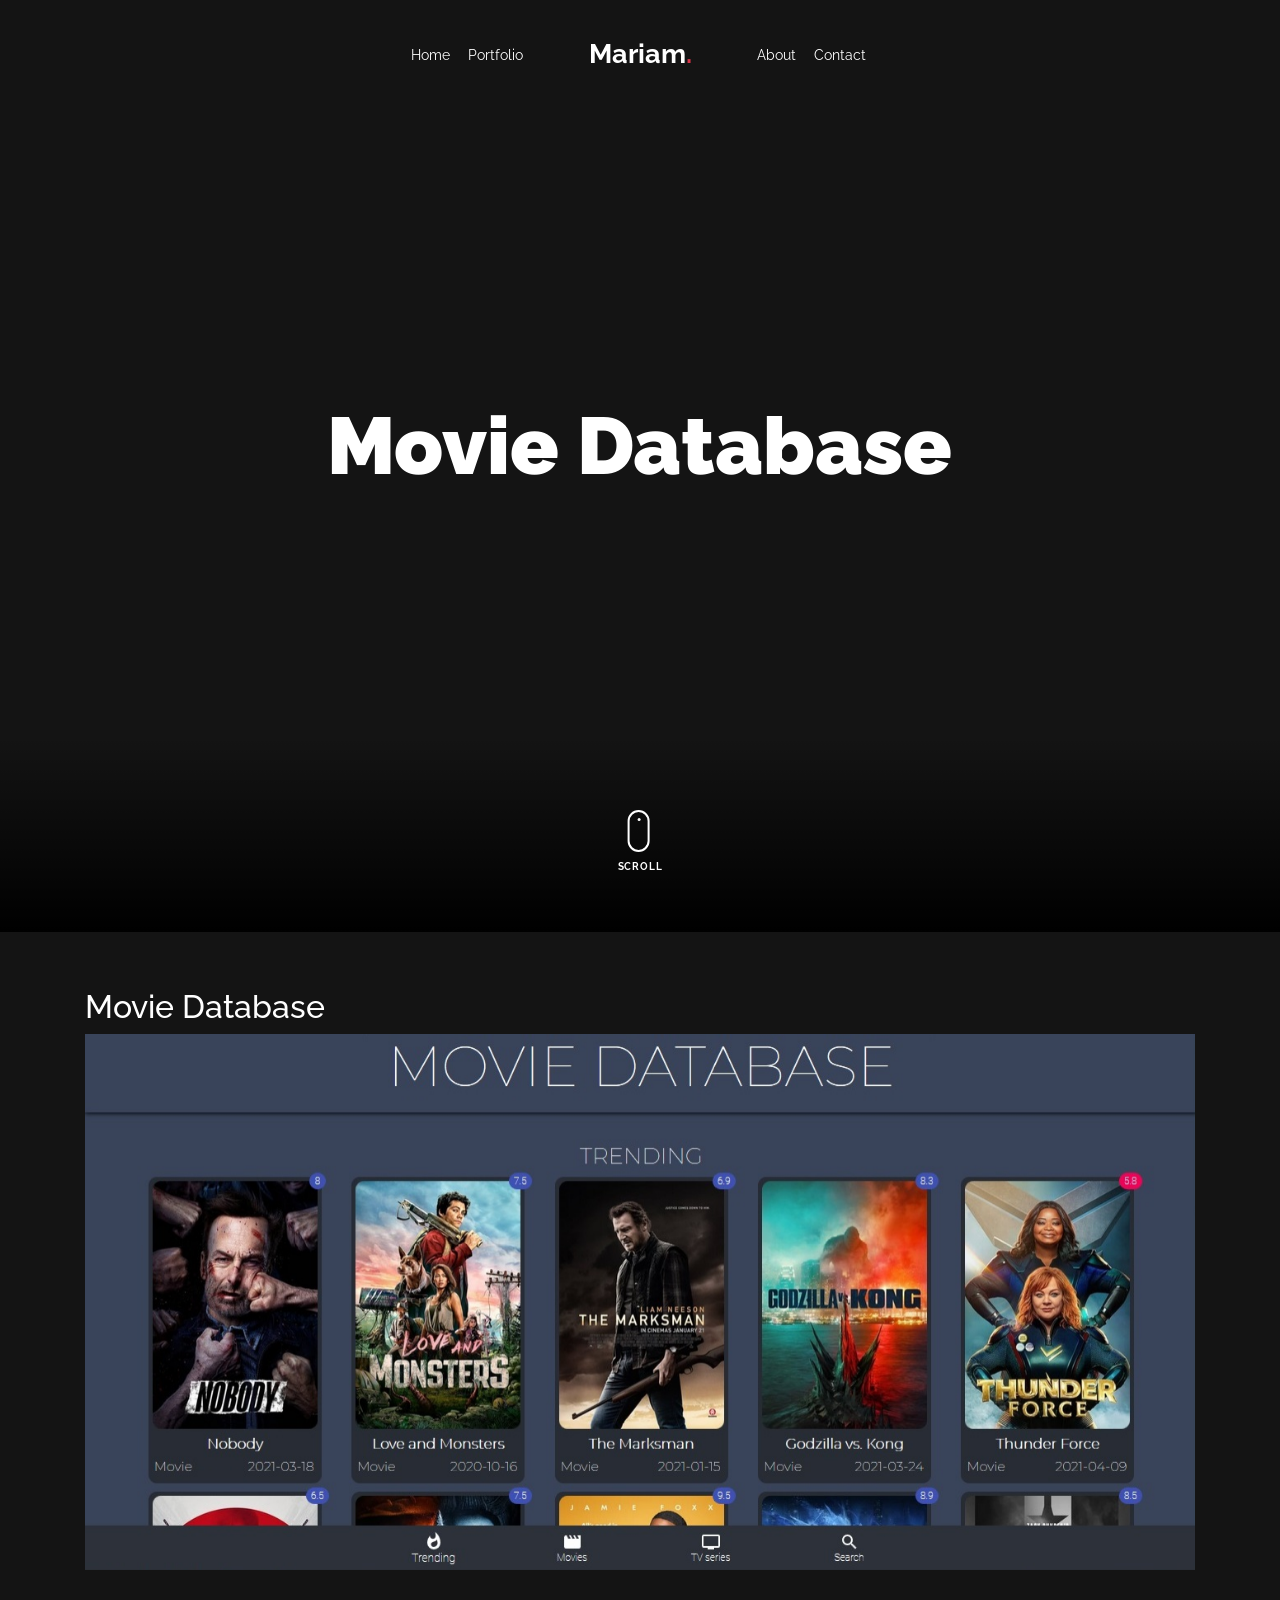
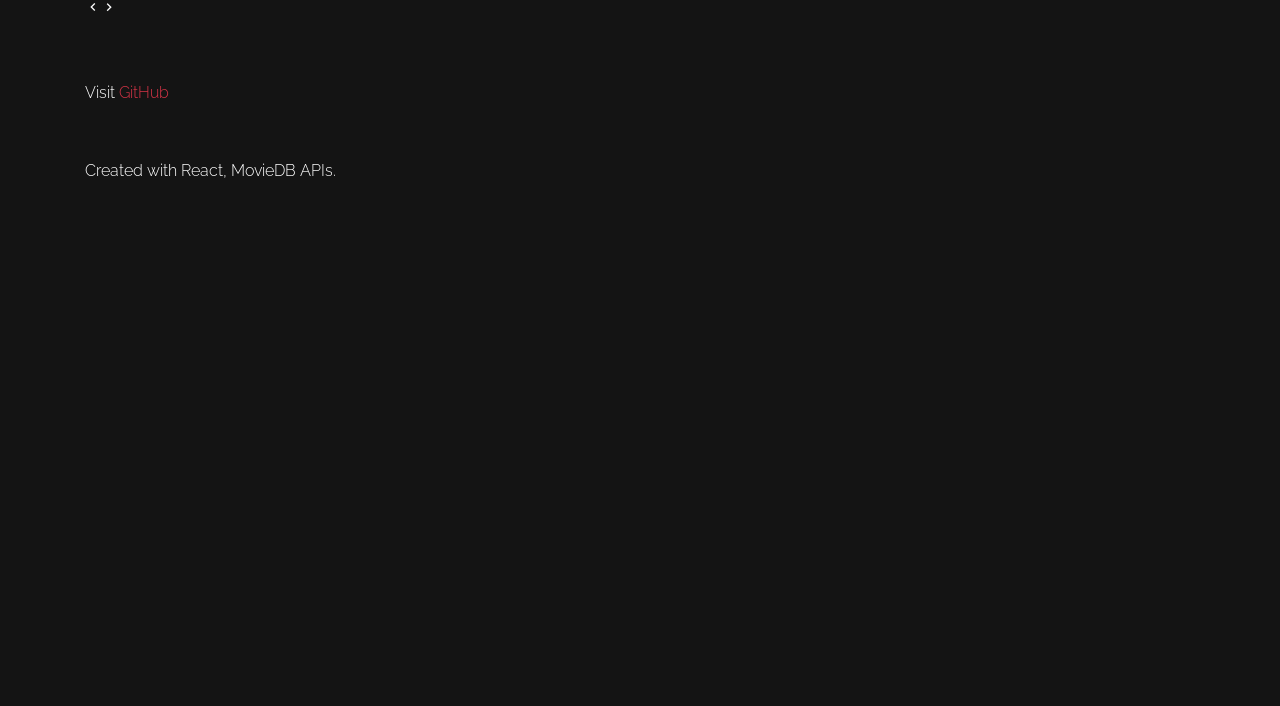
==== commit 121e00d3: "adding some stuff" ====
--- a/portfolio-single-1.html
+++ b/portfolio-single-1.html
@@ -154,7 +154,7 @@
                         <span class="detail-label">Visit</span>
                         <span class="detail-val"
                           ><a
-                            href="https://github.com/mariamnozadze/movie_database"
+                            href="https://github.com/mariamnozadze/movie-database"
                             >GitHub</a
                           ></span
                         >
--- a/css/style.css
+++ b/css/style.css
@@ -1414,55 +1414,6 @@
   visibility: hidden;
 }
 
-.filter-wrap {
-  position: relative;
-}
-
-.filter-wrap .filter {
-  font-size: 14px;
-  color: #fff;
-}
-
-.filter-wrap .filter a {
-  margin-left: 10px;
-  color: rgba(255, 255, 255, 0.5);
-}
-
-.filter-wrap .filter a:hover {
-  color: #fff;
-}
-
-.filter-wrap .filter a.active {
-  color: #fff;
-}
-
-@media (max-width: 991.98px) {
-  .filter-wrap .filter {
-    background: #000;
-    z-index: 9;
-    position: absolute;
-    min-width: 150px;
-    opacity: 0;
-    visibility: hidden;
-    -webkit-transition: 0.3s all ease;
-    -o-transition: 0.3s all ease;
-    transition: 0.3s all ease;
-    right: 0;
-    padding: 20px;
-    top: 10px;
-    -webkit-box-shadow: 0 2px 5px 0 rgba(0, 0, 0, 0.2);
-    box-shadow: 0 2px 5px 0 rgba(0, 0, 0, 0.2);
-    border-radius: 4px;
-  }
-  .filter-wrap .filter.active {
-    opacity: 1;
-    visibility: visible;
-  }
-  .filter-wrap .filter a {
-    display: block;
-  }
-}
-
 /* Isotope Transitions
 ------------------------------- */
 .isotope,
@@ -1525,405 +1476,8 @@
   color: #fff;
 }
 
-.lead {
-  font-size: 18px;
-  line-height: 30px;
-}
-
-.relative {
-  position: relative;
-}
-
-figure.dotted-bg {
-  position: relative;
-}
-
-figure.dotted-bg:before {
-  z-index: -1;
-  content: "";
-  position: absolute;
-  bottom: -50px;
-  right: -50px;
-  width: 268px;
-  height: 224px;
-  background-image: url("../images/dotted_light.png");
-  background-repeat: no-repeat;
-}
-
-@media (max-width: 991.98px) {
-  figure.dotted-bg:before {
-    right: 0px;
-  }
-}
-
-.gutter-v1 {
-  margin-right: -1px !important;
-  margin-left: -1px !important;
-}
-
-@media (max-width: 991.98px) {
-  .gutter-v1 {
-    margin-left: -15px !important;
-    margin-right: -15px !important;
-  }
-}
-
-.gutter-v1 > .col,
-.gutter-v1 > [class*="col-"] {
-  padding-right: 1px !important;
-  padding-left: 1px !important;
-}
-
-@media (max-width: 991.98px) {
-  .gutter-v1 > .col,
-  .gutter-v1 > [class*="col-"] {
-    padding-right: 15px !important;
-    padding-left: 15px !important;
-  }
-}
-
-.gutter-v2 {
-  margin-right: -2px !important;
-  margin-left: -2px !important;
-}
-
-@media (max-width: 991.98px) {
-  .gutter-v2 {
-    margin-left: -15px !important;
-    margin-right: -15px !important;
-  }
-}
-
-.gutter-v2 > .col,
-.gutter-v2 > [class*="col-"] {
-  margin-bottom: 4px;
-  padding-right: 2px !important;
-  padding-left: 2px !important;
-}
-
-@media (max-width: 991.98px) {
-  .gutter-v2 > .col,
-  .gutter-v2 > [class*="col-"] {
-    padding-right: 15px !important;
-    padding-left: 15px !important;
-  }
-}
-
-.gutter-v3 {
-  margin-left: -60px !important;
-  margin-right: -60px !important;
-}
-
-@media (max-width: 991.98px) {
-  .gutter-v3 {
-    margin-left: -15px !important;
-    margin-right: -15px !important;
-  }
-}
-
-.gutter-v3 > .col,
-.gutter-v3 > [class*="col-"] {
-  padding-right: 60px !important;
-  padding-left: 60px !important;
-}
-
-@media (max-width: 991.98px) {
-  .gutter-v3 > .col,
-  .gutter-v3 > [class*="col-"] {
-    padding-right: 15px !important;
-    padding-left: 15px !important;
-  }
-}
-
-.gutter-v4 {
-  margin-right: -10px !important;
-  margin-left: -10px !important;
-}
-
-.gutter-v4 > .col,
-.gutter-v4 > [class*="col-"] {
-  margin-bottom: 20px;
-  padding-right: 10px !important;
-  padding-left: 10px !important;
-}
-
-.gutter-isotope-item {
-  margin-right: -15px !important;
-  margin-left: -15px !important;
-}
-
-@media (max-width: 991.98px) {
-  .gutter-isotope-item {
-    margin-left: -15px !important;
-    margin-right: -15px !important;
-  }
-}
-
-.gutter-isotope-item > .col,
-.gutter-isotope-item > [class*="col-"] {
-  padding-right: 15px !important;
-  padding-left: 15px !important;
-}
-
-@media (max-width: 991.98px) {
-  .gutter-isotope-item > .col,
-  .gutter-isotope-item > [class*="col-"] {
-    padding-right: 15px !important;
-    padding-left: 15px !important;
-  }
-}
-
 .isotope-mb-2 {
   margin-bottom: 30px !important;
-}
-
-.feature-v1 {
-  line-height: 28px;
-}
-
-@media (max-width: 767.98px) {
-  .feature-v1 {
-    text-align: center;
-  }
-}
-
-.feature-v1 h3 {
-  font-size: 22px;
-  font-weight: 900;
-}
-
-.feature-v1 p {
-  font-size: 16px;
-}
-
-.counter-v1 .number-wrap {
-  display: block;
-}
-
-.counter-v1 .number-wrap .number {
-  font-size: 69px;
-  font-weight: 900;
-  font-family: "Arimo", sans-serif;
-  color: #d63447;
-}
-
-.counter-v1 .number-wrap .append-text {
-  position: relative;
-  top: -30px;
-  font-size: 28px;
-  font-weight: 900;
-}
-
-.counter-v1 .counter-label {
-  text-transform: uppercase;
-  letter-spacing: 0.1rem;
-  font-size: 11px;
-  font-weight: 900;
-}
-
-.testimonial-v1 {
-  text-align: center;
-  z-index: 9;
-}
-
-.testimonial-v1 .testimonial-inner-bg {
-  padding: 50px;
-  padding-bottom: 70px;
-  background-color: #212121;
-  text-align: center;
-  font-size: 20px;
-  line-height: 40px;
-  position: relative;
-  z-index: 1;
-  -webkit-box-shadow: 0px 30px 0 -20px #d63447;
-  box-shadow: 0px 30px 0 -20px #d63447;
-}
-
-@media (max-width: 991.98px) {
-  .testimonial-v1 .testimonial-inner-bg {
-    font-size: 16px;
-    line-height: 32px;
-    padding: 30px 30px 50px 30px;
-  }
-}
-
-.testimonial-v1 .testimonial-inner-bg .quote {
-  display: block;
-  font-size: 80px;
-  font-family: "Georgia", serif;
-}
-
-.testimonial-v1 .testimonial-author-info {
-  z-index: 2;
-  margin-top: -45px;
-  position: relative;
-}
-
-.testimonial-v1 .testimonial-author-info img {
-  width: 90px;
-  margin: 0 auto 30px auto;
-  border-radius: 50%;
-}
-
-.testimonial-v1 .testimonial-author-info h3 {
-  font-size: 20px;
-  margin: 0;
-}
-
-.testimonial-v1 .testimonial-author-info .position {
-  font-size: 12px;
-  color: rgba(255, 255, 255, 0.5);
-}
-
-.testimonial-slider .owl-stage,
-.single-slider .owl-stage {
-  overflow: hidden;
-}
-
-@media (max-width: 991.98px) {
-  .testimonial-slider .owl-nav,
-  .single-slider .owl-nav {
-    display: none;
-  }
-}
-
-.testimonial-slider .owl-nav .owl-prev,
-.testimonial-slider .owl-nav .owl-next,
-.single-slider .owl-nav .owl-prev,
-.single-slider .owl-nav .owl-next {
-  position: absolute;
-  bottom: -70px;
-  z-index: 99;
-  -webkit-transform: translateY(-50%);
-  -ms-transform: translateY(-50%);
-  transform: translateY(-50%);
-  color: #fff !important;
-}
-
-.testimonial-slider .owl-nav .owl-prev span,
-.testimonial-slider .owl-nav .owl-next span,
-.single-slider .owl-nav .owl-prev span,
-.single-slider .owl-nav .owl-next span {
-  font-size: 30px;
-}
-
-.testimonial-slider .owl-nav .owl-prev:hover,
-.testimonial-slider .owl-nav .owl-next:hover,
-.single-slider .owl-nav .owl-prev:hover,
-.single-slider .owl-nav .owl-next:hover {
-  color: #fff;
-}
-
-.testimonial-slider .owl-nav .owl-prev:active,
-.testimonial-slider .owl-nav .owl-prev:focus,
-.testimonial-slider .owl-nav .owl-next:active,
-.testimonial-slider .owl-nav .owl-next:focus,
-.single-slider .owl-nav .owl-prev:active,
-.single-slider .owl-nav .owl-prev:focus,
-.single-slider .owl-nav .owl-next:active,
-.single-slider .owl-nav .owl-next:focus {
-  outline: none;
-}
-
-.testimonial-slider .owl-nav .owl-prev,
-.single-slider .owl-nav .owl-prev {
-  left: 60px;
-}
-
-.testimonial-slider .owl-nav .owl-next,
-.single-slider .owl-nav .owl-next {
-  right: 60px;
-}
-
-.testimonial-slider .owl-dots,
-.single-slider .owl-dots {
-  position: absolute;
-  width: 100%;
-  text-align: center;
-  bottom: 50px;
-}
-
-.testimonial-slider .owl-dots .owl-dot,
-.single-slider .owl-dots .owl-dot {
-  display: inline-block;
-}
-
-.testimonial-slider .owl-dots .owl-dot > span,
-.single-slider .owl-dots .owl-dot > span {
-  margin: 4px;
-  display: inline-block;
-  width: 8px;
-  height: 8px;
-  border-radius: 50%;
-  background: rgba(255, 255, 255, 0.5);
-  -webkit-transition: 0.3s all ease;
-  -o-transition: 0.3s all ease;
-  transition: 0.3s all ease;
-}
-
-.testimonial-slider .owl-dots .owl-dot.active > span,
-.single-slider .owl-dots .owl-dot.active > span {
-  background: white;
-}
-
-.testimonial-slider .owl-dots .owl-dot:active,
-.testimonial-slider .owl-dots .owl-dot:focus,
-.single-slider .owl-dots .owl-dot:active,
-.single-slider .owl-dots .owl-dot:focus {
-  outline: none;
-}
-
-.testimonial-slider .owl-dots {
-  bottom: -50px;
-}
-
-.single-slider {
-  margin-bottom: 90px;
-}
-
-.single-slider .owl-prev,
-.single-slider .owl-next {
-  position: absolute;
-  top: 50%;
-  -webkit-transform: translateY(-50%);
-  -ms-transform: translateY(-50%);
-  transform: translateY(-50%);
-  z-index: 99;
-  width: 60px;
-  height: 60px;
-  border-radius: 50%;
-  background: rgba(0, 0, 0, 0.2) !important;
-  -webkit-transition: 0.3s all ease;
-  -o-transition: 0.3s all ease;
-  transition: 0.3s all ease;
-}
-
-.single-slider .owl-prev:hover,
-.single-slider .owl-next:hover {
-  background: rgba(0, 0, 0, 0.9) !important;
-}
-
-.single-slider .owl-prev span,
-.single-slider .owl-next span {
-  position: absolute;
-  top: 50%;
-  left: 50%;
-  -webkit-transform: translate(-50%, -50%);
-  -ms-transform: translate(-50%, -50%);
-  transform: translate(-50%, -50%);
-}
-
-.single-slider .owl-prev span:before,
-.single-slider .owl-next span:before {
-  font-size: 40px;
-}
-
-.blog-post-entry {
-  margin-bottom: 30px;
-}
-
-.blog-post-entry .post-meta {
-  font-family: "Arimo", sans-serif;
 }
 
 .form-outline-style-v1 .form-group {
@@ -1995,7 +1549,9 @@
 
 @media (max-width: 767.98px) {
   .contact-info-v1 {
-    text-align: center;
+    text-align: left;
+    margin-left: 15%;
+    margin-top: 10%;
   }
 }
 
@@ -2016,183 +1572,10 @@
   color: #fff;
 }
 
-.portfolio-single-inner .heading-portfolio-single-h2 {
-  margin-bottom: 40px;
-  font-size: 50px;
-  font-weight: 900;
-}
-
-@media (max-width: 991.98px) {
-  .portfolio-single-inner .heading-portfolio-single-h2 {
-    font-size: 30px;
-  }
-}
-
 #portfolio-single-holder .portfolio-single-inner {
   position: relative;
   opacity: 0;
   display: none;
-}
-
-.unslate_co--close-portfolio {
-  position: absolute;
-  top: -10px;
-  cursor: pointer;
-  z-index: 9;
-  padding: 10px 10px 10px 10px;
-  right: -10px;
-  border: 2px solid transparent;
-  background-color: #212121;
-  border-radius: 30px;
-  -webkit-transition: 0.3s all ease;
-  -o-transition: 0.3s all ease;
-  transition: 0.3s all ease;
-}
-
-.unslate_co--close-portfolio .close-portfolio-label {
-  font-size: 14px;
-  top: 25px;
-  right: -10px;
-  width: 150px;
-  position: absolute;
-  -webkit-transform: translateY(-50%);
-  -ms-transform: translateY(-50%);
-  transform: translateY(-50%);
-  opacity: 0;
-  visibility: hidden;
-  -webkit-transition: 0.3s all ease;
-  -o-transition: 0.3s all ease;
-  transition: 0.3s all ease;
-}
-
-.unslate_co--close-portfolio .wrap-icon-close {
-  font-size: 30px;
-  position: relative;
-  -webkit-transition: 0.3s all ease;
-  -o-transition: 0.3s all ease;
-  transition: 0.3s all ease;
-}
-
-.unslate_co--close-portfolio:hover .wrap-icon-close {
-  -webkit-transform: rotate(90deg);
-  -ms-transform: rotate(90deg);
-  transform: rotate(90deg);
-}
-
-.unslate_co--close-portfolio:hover .close-portfolio-lanel {
-  opacity: 1;
-  left: -10px;
-  visibility: visible;
-}
-
-.unslate_co--close-portfolio:hover,
-.unslate_co--close-portfolio:focus {
-  border-color: #333333;
-  background-color: #2e2e2e;
-}
-
-.unslate_co--close-portfolio:hover .close-portfolio-label,
-.unslate_co--close-portfolio:focus .close-portfolio-label {
-  right: 20px;
-  opacity: 1;
-  visibility: visible;
-}
-
-.close-portfolio--content {
-  right: 50%;
-  -webkit-transform: translateX(50%);
-  -ms-transform: translateX(50%);
-  transform: translateX(50%);
-}
-
-.close-portfolio--content .close-portfolio-label {
-  right: 50% !important;
-  -webkit-transform: translateX(50%);
-  -ms-transform: translateX(50%);
-  transform: translateX(50%);
-  top: 50px;
-}
-
-.detail-v1 .detail-label {
-  display: block;
-  font-size: 11px;
-  font-weight: 900;
-  text-transform: uppercase;
-  letter-spacing: 0.1rem;
-  color: rgba(255, 255, 255, 0.5);
-}
-
-.detail-v1 .detail-val {
-  font-size: 16px;
-  color: #fff;
-}
-
-.detail-v1 .detail-val a {
-  color: #fff;
-}
-
-.unslate_co--footer {
-  text-align: center;
-  font-weight: 300;
-  color: rgba(255, 255, 255, 0.5);
-}
-
-.unslate_co--footer a {
-  color: rgba(255, 255, 255, 0.6);
-}
-
-.unslate_co--footer a:hover {
-  color: #fff;
-}
-
-.unslate_co--footer .footer-site-logo {
-  margin-bottom: 30px;
-}
-
-.unslate_co--footer .footer-site-logo a {
-  font-size: 30px;
-  font-weight: 900;
-  font-family: "Raleway", sans-serif;
-  color: #fff;
-}
-
-.unslate_co--footer .footer-site-logo a span {
-  color: #d63447;
-}
-
-.unslate_co--footer .footer-site-social {
-  padding: 0;
-  margin: 0;
-  margin-bottom: 30px;
-}
-
-.unslate_co--footer .footer-site-social li {
-  padding: 0;
-  margin: 0;
-  list-style: none;
-  display: inline-block;
-}
-
-@media (max-width: 991.98px) {
-  .unslate_co--footer .footer-site-social li {
-    display: block;
-  }
-}
-
-.unslate_co--footer .footer-site-social li a {
-  display: inline-block;
-  padding-left: 20px;
-  padding-right: 20px;
-  color: rgba(255, 255, 255, 0.5);
-  letter-spacing: 0.1rem;
-  text-transform: uppercase;
-  font-size: 12px;
-  font-weight: bold;
-}
-
-.unslate_co--footer .footer-site-social li a:hover,
-.unslate_co--footer .footer-site-social li a:focus {
-  color: #fff;
 }
 
 .loader-portfolio-wrap {
@@ -2208,38 +1591,6 @@
   position: absolute;
 }
 
-.loader-portfolio,
-.site-loader {
-  width: 2rem;
-  height: 2rem;
-  margin: 2rem auto;
-  border-radius: 50%;
-  border: 0.3rem solid rgba(255, 255, 255, 0.3);
-  border-top-color: #fff;
-  -webkit-animation: 1.5s spin infinite linear;
-  animation: 1.5s spin infinite linear;
-}
-
-.loader-portfolio.dark,
-.site-loader.dark {
-  border: 0.3rem solid rgba(0, 0, 0, 0.3);
-  border-top-color: #000;
-}
-
-@-webkit-keyframes spin {
-  to {
-    -webkit-transform: rotate(360deg);
-    transform: rotate(360deg);
-  }
-}
-
-@keyframes spin {
-  to {
-    -webkit-transform: rotate(360deg);
-    transform: rotate(360deg);
-  }
-}
-
 .jarallax {
   position: relative;
   z-index: 0;
@@ -2292,105 +1643,6 @@
   color: rgba(255, 255, 255, 0.5);
 }
 
-.unslate_co--sticky {
-  position: -webkit-sticky;
-  position: sticky;
-  top: 80px;
-}
-
-.unslate_co--sticky:after,
-.unslate_co--sticky:before {
-  content: "";
-  display: table;
-}
-
-.comment-form-wrap {
-  clear: both;
-}
-
-.comment-list {
-  padding: 0;
-  margin: 0;
-}
-
-.comment-list .children {
-  padding: 50px 0 0 40px;
-  margin: 0;
-  float: left;
-  width: 100%;
-}
-
-.comment-list li {
-  padding: 0;
-  margin: 0 0 30px 0;
-  float: left;
-  width: 100%;
-  clear: both;
-  list-style: none;
-}
-
-.comment-list li .vcard {
-  width: 80px;
-  float: left;
-}
-
-.comment-list li .vcard img {
-  width: 50px;
-  border-radius: 50%;
-}
-
-.comment-list li .comment-body {
-  float: right;
-  width: calc(100% - 80px);
-}
-
-.comment-list li .comment-body h3 {
-  font-size: 20px;
-}
-
-.comment-list li .comment-body .meta {
-  text-transform: uppercase;
-  font-size: 13px;
-  letter-spacing: 0.1em;
-  color: #ccc;
-  margin-bottom: 20px;
-}
-
-.comment-list li .comment-body .reply {
-  padding: 7px 15px;
-  background: gray;
-  color: #fff;
-  text-transform: uppercase;
-  border-radius: 30px;
-  font-size: 11px;
-  font-weight: 900;
-  letter-spacing: 0.1rem;
-}
-
-.comment-list li .comment-body .reply:hover {
-  color: #fff;
-  background: #8c8c8c;
-}
-
-.categories_tags {
-  font-weight: bold;
-}
-
-.post-single-navigation a {
-  line-height: 1.5;
-  font-weight: bold;
-  padding-top: 2rem;
-  padding-bottom: 2rem;
-  display: inline-block;
-}
-
-.post-single-navigation a span {
-  margin-bottom: 10px;
-  font-size: 11px;
-  text-transform: uppercase;
-  color: rgba(255, 255, 255, 0.4);
-}
-
 .lines-wrap {
   position: absolute;
   z-index: -1;
@@ -2440,12 +1692,7 @@
 }
 
 .gsap-reveal .cover {
-  position: absolute;
-  top: 0;
-  left: 0;
-  right: 0;
-  bottom: 0;
-  background: black;
+  background: #141414;
 }
 
 .gsap-reveal-hero {
